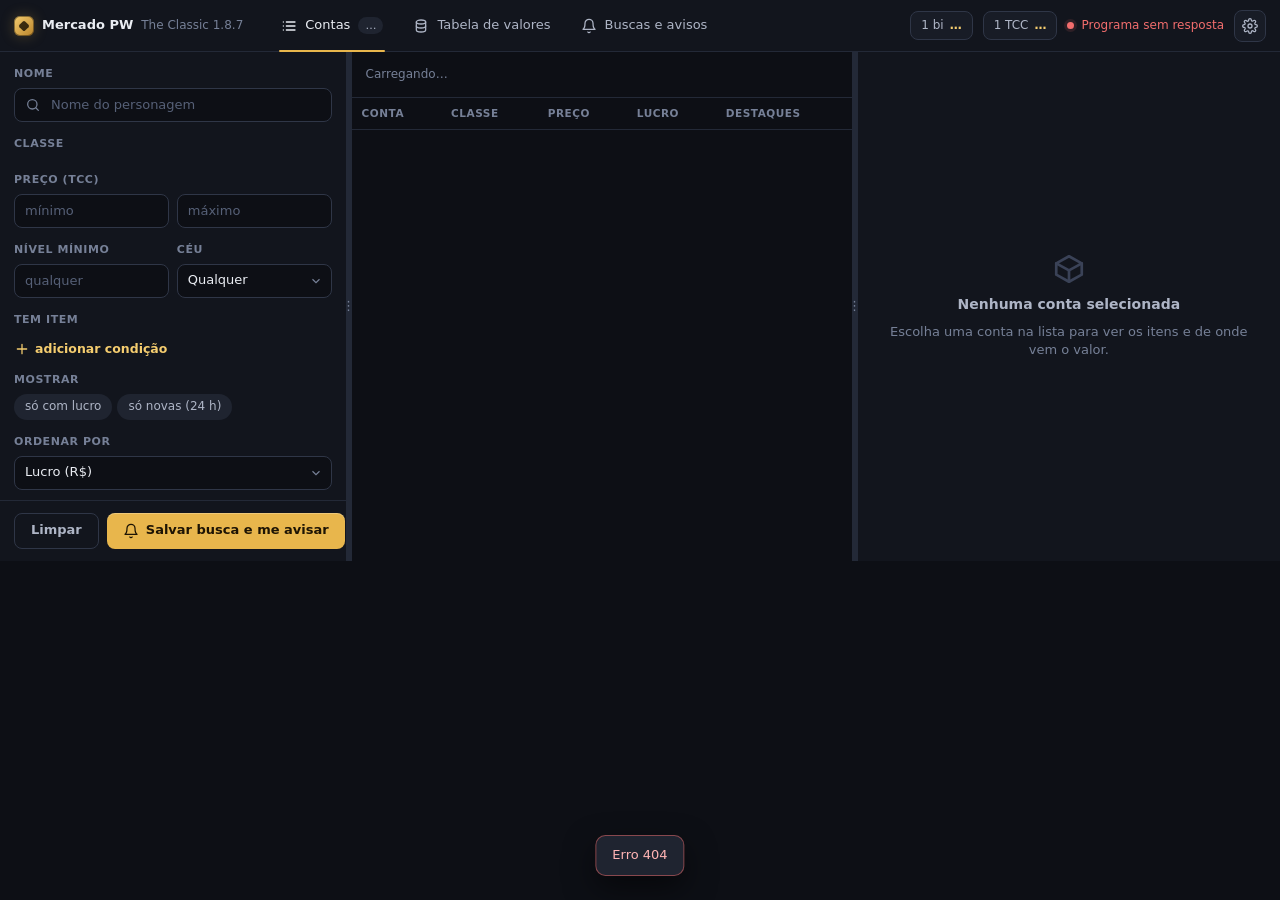
==== mercado/ui/index.html @ 2a15bd41 "Interface em janela própria - mercado/ui: aba Contas (filtros, lista por lucro, detalhes com itens, " ====
<!DOCTYPE html>
<html lang="pt-BR">
<head>
  <meta charset="utf-8">
  <meta name="viewport" content="width=device-width, initial-scale=1">
  <meta name="token" content="{{TOKEN}}">
  <title>Mercado PW</title>
  <link rel="icon" href="data:image/svg+xml,%3Csvg xmlns='http://www.w3.org/2000/svg' viewBox='0 0 32 32'%3E%3Cdefs%3E%3ClinearGradient id='g' x1='0' y1='0' x2='1' y2='1'%3E%3Cstop offset='0' stop-color='%23f5cd6f'/%3E%3Cstop offset='1' stop-color='%23b9832a'/%3E%3C/linearGradient%3E%3C/defs%3E%3Crect width='32' height='32' rx='8' fill='url(%23g)'/%3E%3Cpath d='M16 7l7 9-7 9-7-9z' fill='%231d1404' opacity='.85'/%3E%3C/svg%3E">
  <link rel="stylesheet" href="app.css">
</head>
<body>
<svg width="0" height="0" style="position:absolute" aria-hidden="true">
  <defs>
    <symbol id="i-search" viewBox="0 0 24 24"><circle cx="11" cy="11" r="7"/><path d="m20 20-3.5-3.5"/></symbol>
    <symbol id="i-edit" viewBox="0 0 24 24"><path d="M12 20h9"/><path d="M16.5 3.5a2.1 2.1 0 0 1 3 3L7 19l-4 1 1-4Z"/></symbol>
    <symbol id="i-trash" viewBox="0 0 24 24"><path d="M3 6h18"/><path d="M8 6V4h8v2"/><path d="M19 6l-1 14H6L5 6"/></symbol>
    <symbol id="i-list" viewBox="0 0 24 24"><path d="M8 6h13M8 12h13M8 18h13M3.5 6h.01M3.5 12h.01M3.5 18h.01"/></symbol>
    <symbol id="i-coins" viewBox="0 0 24 24"><ellipse cx="12" cy="6" rx="7" ry="3"/><path d="M5 6v6c0 1.7 3.1 3 7 3s7-1.3 7-3V6"/><path d="M5 12v6c0 1.7 3.1 3 7 3s7-1.3 7-3v-6"/></symbol>
    <symbol id="i-bell" viewBox="0 0 24 24"><path d="M6 8a6 6 0 0 1 12 0c0 7 3 9 3 9H3s3-2 3-9"/><path d="M10.3 21a1.9 1.9 0 0 0 3.4 0"/></symbol>
    <symbol id="i-gear" viewBox="0 0 24 24"><circle cx="12" cy="12" r="3"/><path d="M19.4 15a1.7 1.7 0 0 0 .3 1.8l.1.1a2 2 0 1 1-2.8 2.8l-.1-.1a1.7 1.7 0 0 0-1.8-.3 1.7 1.7 0 0 0-1 1.5V21a2 2 0 1 1-4 0v-.1a1.7 1.7 0 0 0-1.1-1.5 1.7 1.7 0 0 0-1.8.3l-.1.1a2 2 0 1 1-2.8-2.8l.1-.1a1.7 1.7 0 0 0 .3-1.8 1.7 1.7 0 0 0-1.5-1H3a2 2 0 1 1 0-4h.1a1.7 1.7 0 0 0 1.5-1.1 1.7 1.7 0 0 0-.3-1.8l-.1-.1a2 2 0 1 1 2.8-2.8l.1.1a1.7 1.7 0 0 0 1.8.3H9a1.7 1.7 0 0 0 1-1.5V3a2 2 0 1 1 4 0v.1a1.7 1.7 0 0 0 1 1.5 1.7 1.7 0 0 0 1.8-.3l.1-.1a2 2 0 1 1 2.8 2.8l-.1.1a1.7 1.7 0 0 0-.3 1.8V9a1.7 1.7 0 0 0 1.5 1H21a2 2 0 1 1 0 4h-.1a1.7 1.7 0 0 0-1.5 1Z"/></symbol>
    <symbol id="i-x" viewBox="0 0 24 24"><path d="M18 6 6 18M6 6l12 12"/></symbol>
    <symbol id="i-plus" viewBox="0 0 24 24"><path d="M12 5v14M5 12h14"/></symbol>
    <symbol id="i-minus" viewBox="0 0 24 24"><path d="M5 12h14"/></symbol>
    <symbol id="i-info" viewBox="0 0 24 24"><circle cx="12" cy="12" r="9"/><path d="M12 11v5M12 8h.01"/></symbol>
    <symbol id="i-refresh" viewBox="0 0 24 24"><path d="M20 11a8 8 0 1 0-2.3 5.7"/><path d="M20 4v7h-7"/></symbol>
    <symbol id="i-chev" viewBox="0 0 24 24"><path d="m6 9 6 6 6-6"/></symbol>
    <symbol id="i-left" viewBox="0 0 24 24"><path d="m15 18-6-6 6-6"/></symbol>
    <symbol id="i-right" viewBox="0 0 24 24"><path d="m9 18 6-6-6-6"/></symbol>
    <symbol id="i-link" viewBox="0 0 24 24"><path d="M10 13a5 5 0 0 0 7.5.5l3-3a5 5 0 0 0-7-7l-1.7 1.7"/><path d="M14 11a5 5 0 0 0-7.5-.5l-3 3a5 5 0 0 0 7 7l1.7-1.7"/></symbol>
    <symbol id="i-open" viewBox="0 0 24 24"><path d="M14 4h6v6"/><path d="M20 4 10 14"/><path d="M19 14v5a1 1 0 0 1-1 1H5a1 1 0 0 1-1-1V6a1 1 0 0 1 1-1h5"/></symbol>
    <symbol id="i-filter" viewBox="0 0 24 24"><path d="M3 5h18l-7 8v6l-4 2v-8Z"/></symbol>
    <symbol id="i-box" viewBox="0 0 24 24"><path d="m21 8-9-5-9 5 9 5z"/><path d="M3 8v8l9 5 9-5V8"/><path d="M12 13v8"/></symbol>
    <symbol id="i-play" viewBox="0 0 24 24"><path d="M7 5v14l11-7z"/></symbol>
  </defs>
</svg>

<header class="topo">
  <div class="marca"><span class="logo"></span><b>Mercado PW</b><span>The Classic 1.8.7</span></div>
  <nav class="abas" role="tablist">
    <button class="aba on" data-aba="contas" role="tab"><svg class="ic"><use href="#i-list"/></svg>Contas <span class="contador" id="n-contas">…</span></button>
    <button class="aba" data-aba="valores" role="tab"><svg class="ic"><use href="#i-coins"/></svg>Tabela de valores</button>
    <button class="aba" data-aba="buscas" role="tab"><svg class="ic"><use href="#i-bell"/></svg>Buscas e avisos <span class="contador ouro" id="n-buscas" hidden></span></button>
  </nav>
  <div class="topo-dir">
    <button class="cotacao" data-config="rs_por_bi" title="Editar a cotação">1 bi <b id="c-bi">…</b></button>
    <button class="cotacao" data-config="rs_por_tcc" title="Editar a cotação">1 TCC <b id="c-tcc">…</b></button>
    <div class="status" id="status" title=""><i></i><span>Conectando…</span></div>
    <button class="icone-btn" id="abrir-config" title="Configurações"><svg class="ic"><use href="#i-gear"/></svg></button>
  </div>
</header>
<div class="carga" id="carga" hidden><div class="carga-barra"><i></i></div><span></span></div>
<div class="faixa" id="faixa" hidden><svg class="ic"><use href="#i-info"/></svg><span></span></div>

<!-- ============================ CONTAS ============================ -->
<main class="vista on" id="v-contas">
  <aside class="filtros painel">
    <div class="filtros-corpo">
      <div class="campo">
        <label for="f-nome">Nome</label>
        <div class="entrada"><svg class="ic"><use href="#i-search"/></svg><input id="f-nome" placeholder="Nome do personagem" autocomplete="off"></div>
      </div>
      <div class="campo">
        <label>Classe</label>
        <div class="chips" id="f-classes"></div>
      </div>
      <div class="campo">
        <label>Preço (TCC)</label>
        <div class="par"><input id="f-preco-min" class="caixa" inputmode="numeric" placeholder="mínimo"><input id="f-preco-max" class="caixa" inputmode="numeric" placeholder="máximo"></div>
      </div>
      <div class="par">
        <div class="campo"><label for="f-nivel">Nível mínimo</label><input id="f-nivel" class="caixa" inputmode="numeric" placeholder="qualquer"></div>
        <div class="campo"><label for="f-ceu">Céu</label><select id="f-ceu" class="caixa"><option value="">Qualquer</option></select></div>
      </div>
      <div class="campo">
        <label>Tem item</label>
        <div class="condicoes" id="f-itens"></div>
        <div class="seletor-item" id="novo-item" hidden>
          <div class="entrada"><svg class="ic"><use href="#i-search"/></svg><input placeholder="Digite o nome do item…" autocomplete="off"></div>
          <div class="sugestoes"></div>
        </div>
        <button class="link" id="add-cond"><svg class="ic"><use href="#i-plus"/></svg>adicionar condição</button>
      </div>
      <div class="campo">
        <label>Mostrar</label>
        <div class="chips"><button class="chip" id="f-lucro">só com lucro</button><button class="chip" id="f-novas">só novas (24 h)</button></div>
      </div>
      <div class="campo">
        <label for="f-ordem">Ordenar por</label>
        <select id="f-ordem" class="caixa">
          <option value="lucro_rs">Lucro (R$)</option>
          <option value="lucro_pct">Lucro (%)</option>
          <option value="preco">Menor preço</option>
          <option value="valor">Maior valor estimado</option>
          <option value="nivel">Maior nível</option>
          <option value="novas">Mais novas</option>
        </select>
      </div>
    </div>
    <div class="filtros-rodape">
      <button class="btn fantasma" id="limpar-filtros">Limpar</button>
      <button class="btn primario" id="salvar-busca"><svg class="ic"><use href="#i-bell"/></svg>Salvar busca e me avisar</button>
    </div>
  </aside>
  <div class="divisor" data-lado="filtros" title="Arraste para ajustar"></div>
  <section class="lista painel">
    <div class="lista-topo">
      <div id="resumo" class="resumo">Carregando…</div>
      <button class="icone-btn pequeno" id="abrir-detalhes" title="Mostrar detalhes" hidden><svg class="ic"><use href="#i-left"/></svg></button>
    </div>
    <div class="tabela-rolagem" id="rolagem">
      <table class="tabela">
        <thead><tr>
          <th>Conta</th><th>Classe</th><th class="extra">Céu</th><th class="num">Preço</th>
          <th class="num extra">Valor</th><th class="num">Lucro</th><th>Destaques</th>
        </tr></thead>
        <tbody id="linhas"></tbody>
      </table>
      <div class="vazio" id="lista-vazia" hidden></div>
      <button class="btn fantasma mais" id="mostrar-mais" hidden>Mostrar mais</button>
    </div>
  </section>
  <div class="divisor" data-lado="detalhes" title="Arraste para ajustar"></div>
  <aside class="detalhes painel" id="detalhes"></aside>
</main>

<!-- ============================ TABELA DE VALORES ============================ -->
<main class="vista pagina" id="v-valores">
  <div class="pagina-corpo">
    <div class="cabecalho">
      <h1>Tabela de valores</h1>
      <p>Quanto cada item vale pra você. O valor de uma conta é a soma dos itens dela que estão nesta tabela, e vale para todas as contas, de hoje e futuras.</p>
    </div>
    <div class="kpis" id="kpis"></div>
    <div class="grade-valores">
      <section class="cartao">
        <div class="cartao-topo">
          <div class="entrada flex"><svg class="ic"><use href="#i-search"/></svg><input id="filtrar-valores" placeholder="Filtrar a tabela…" autocomplete="off"></div>
          <select class="caixa" id="ordem-valores"><option value="valor">Ordenar por valor</option><option value="nome">Ordenar por nome</option><option value="contas">Ordenar por contas</option></select>
        </div>
        <div class="colunas-valores"><span></span><span>Item</span><span>Condição</span><span class="num">Valor por unidade</span><span class="num">Contas</span><span></span></div>
        <div id="lista-valores"></div>
        <div class="nota"><svg class="ic"><use href="#i-info"/></svg><span>Quando o mesmo item tem mais de uma faixa, vale a maior que a conta atinge: um Cosmos +12 conta só a faixa de +12, não as duas. Itens empilháveis contam quantidade × valor, e cada pedra engastada conta uma unidade.</span></div>
      </section>
      <aside class="cartao" id="form-valor"></aside>
    </div>
  </div>
</main>

<!-- ============================ BUSCAS E AVISOS ============================ -->
<main class="vista pagina" id="v-buscas">
  <div class="pagina-corpo">
    <div class="cabecalho">
      <h1>Buscas e avisos</h1>
      <p>Cada busca salva é conferida sempre que aparece uma conta nova, reanunciada ou mais barata. Se bater, você é avisado na hora.</p>
    </div>
    <div class="grade-buscas">
      <section>
        <div class="titulo-secao">Buscas salvas</div>
        <div id="lista-buscas"></div>
      </section>
      <section>
        <div class="titulo-secao">Últimos avisos</div>
        <div class="cartao" id="lista-avisos"></div>
      </section>
    </div>
  </div>
</main>

<!-- ============================ JANELAS ============================ -->
<div class="fundo-modal" id="modal-config" hidden>
  <div class="modal" role="dialog" aria-labelledby="t-config">
    <div class="modal-topo"><h3 id="t-config">Configurações</h3><button class="icone-btn sem-borda" data-fechar><svg class="ic"><use href="#i-x"/></svg></button></div>
    <div class="modal-corpo">
      <div class="secao">
        <div class="secao-titulo"><svg class="ic"><use href="#i-refresh"/></svg>Consulta ao site</div>
        <div class="opcao"><div><b>Atualizar a lista de contas a cada</b><small>Mínimo de 30 s, para não sobrecarregar o site.</small></div>
          <div class="passo" data-campo="intervalo_s" data-min="30" data-max="3600" data-passo="10" data-sufixo=" s"></div></div>
        <div class="opcao"><div><b>Pausa entre aberturas de contas</b><small>Menor carrega a base inicial mais rápido, mas pesa mais no site.</small></div>
          <div class="passo" data-campo="pausa_s" data-min="1" data-max="60" data-passo="1" data-sufixo=" s"></div></div>
      </div>
      <div class="secao">
        <div class="secao-titulo"><svg class="ic"><use href="#i-coins"/></svg>Cotações</div>
        <div class="opcao"><div><b>1 bi de ouro</b><small>Preço atual do bi em reais.</small></div>
          <label class="dinheiro"><span>R$</span><input data-campo="rs_por_bi" inputmode="decimal"></label></div>
        <div class="opcao"><div><b>1 TCC</b><small>No site é R$ 1,00. Se comprar TCC de jogadores com desconto, ajuste aqui.</small></div>
          <label class="dinheiro"><span>R$</span><input data-campo="rs_por_tcc" inputmode="decimal"></label></div>
      </div>
      <div class="secao">
        <div class="secao-titulo"><svg class="ic"><use href="#i-bell"/></svg>Avisos</div>
        <div class="opcao"><div><b>Notificação do Windows</b><small>Fica na tela até você fechar. Clicar abre o anúncio no site para comprar.</small></div>
          <button class="chave" data-campo="aviso_windows" role="switch"></button></div>
        <div class="opcao"><div><b>Bipes</b><small>Tocam mesmo com o "Não perturbe" ligado, por exemplo durante o jogo.</small></div>
          <button class="chave" data-campo="aviso_bipes" role="switch"></button></div>
        <div class="opcao"><div><b>Abrir o anúncio no navegador</b><small>Abre a página de compra assim que o aviso sai.</small></div>
          <button class="chave" data-campo="aviso_navegador" role="switch"></button></div>
        <details class="opcao-extra">
          <summary><div><b>Telegram</b><small>Receber os avisos no celular.</small></div><span class="link">Configurar</span></summary>
          <div class="par"><input class="caixa" data-campo="telegram_token" placeholder="Token do bot (@BotFather)"><input class="caixa" data-campo="telegram_chat" placeholder="Seu chat id (@userinfobot)"></div>
        </details>
        <details class="opcao-extra">
          <summary><div><b>Discord</b><small>Enviar para um canal seu.</small></div><span class="link">Configurar</span></summary>
          <input class="caixa" data-campo="discord_webhook" placeholder="URL do webhook do canal">
        </details>
      </div>
    </div>
    <div class="modal-rodape">
      <button class="btn fantasma" id="testar-aviso">Testar avisos</button>
      <span class="espaco"></span>
      <button class="btn fantasma" data-fechar>Cancelar</button>
      <button class="btn primario" id="salvar-config">Salvar</button>
    </div>
  </div>
</div>

<div class="fundo-modal" id="modal-busca" hidden>
  <div class="modal pequeno" role="dialog" aria-labelledby="t-busca">
    <div class="modal-topo"><h3 id="t-busca">Salvar busca</h3><button class="icone-btn sem-borda" data-fechar><svg class="ic"><use href="#i-x"/></svg></button></div>
    <div class="modal-corpo">
      <div class="campo"><label for="b-nome">Nome da busca</label><input id="b-nome" class="caixa" maxlength="60"></div>
      <div class="resumo-filtros" id="b-resumo"></div>
      <div class="opcao"><div><b>Me avisar</b><small>Quando aparecer uma conta nova, reanunciada ou mais barata que bata com a busca.</small></div>
        <button class="chave on" id="b-avisar" role="switch"></button></div>
      <div class="campo"><label>Só avisar se o lucro for de pelo menos (opcional)</label>
        <div class="par"><label class="dinheiro"><span>R$</span><input id="b-lucro-rs" inputmode="decimal" placeholder="—"></label><label class="dinheiro"><input id="b-lucro-pct" inputmode="decimal" placeholder="—"><span>%</span></label></div>
      </div>
    </div>
    <div class="modal-rodape"><span class="espaco"></span><button class="btn fantasma" data-fechar>Cancelar</button><button class="btn primario" id="b-salvar">Salvar busca</button></div>
  </div>
</div>

<div class="balao" id="balao" hidden></div>
<div class="tooltip" id="tooltip" hidden></div>
<div class="aviso-rapido" id="aviso-rapido" hidden></div>

<script src="app.js"></script>
</body>
</html>
---- mercado/ui/app.css ----
/* Mercado PW — tema escuro, conforme os mockups aprovados (docs/mockups). */
:root {
  --bg: #0d0f15; --s1: #12151d; --s2: #181c26; --s3: #1f2430; --s4: #272d3b;
  --ln: #232937; --ln2: #2f3647;
  --tx: #eaedf3; --tx2: #aeb5c6; --tx3: #768097;
  --ouro: #e8b64c; --ouro2: #f5cd6f; --ouro-bg: rgba(232, 182, 76, .13);
  --ok: #3dd68c; --ok-bg: rgba(61, 214, 140, .12);
  --ruim: #f26d6d; --ruim-bg: rgba(242, 109, 109, .12);
  --laranja: #ff9d4d; --azul: #79a8ff;
  --w-filtros: 27%; --w-detalhes: 33%;
  --fonte: "Segoe UI Variable Text", "Segoe UI", system-ui, sans-serif;
  --fonte-titulo: "Segoe UI Variable Display", "Segoe UI", system-ui, sans-serif;
  color-scheme: dark;
}
* { box-sizing: border-box; }
html, body { height: 100%; margin: 0; }
body {
  background: var(--bg); color: var(--tx); font: 13px/1.45 var(--fonte);
  display: grid; grid-template-rows: auto auto auto minmax(0, 1fr); overflow: hidden;
  -webkit-font-smoothing: antialiased;
}
button, input, select { font: inherit; color: inherit; }
button { cursor: pointer; background: none; border: 0; padding: 0; }
b, strong { font-weight: 600; }
[hidden] { display: none !important; }
.num { text-align: right; font-variant-numeric: tabular-nums; }
.ok { color: var(--ok); }
.ruim { color: var(--ruim); }
.dim { color: var(--tx3); }
svg.ic { width: 16px; height: 16px; fill: none; stroke: currentColor; stroke-width: 1.9; stroke-linecap: round; stroke-linejoin: round; flex-shrink: 0; }
::-webkit-scrollbar { width: 10px; height: 10px; }
::-webkit-scrollbar-thumb { background: #2a3040; border-radius: 10px; border: 2px solid transparent; background-clip: padding-box; }
::-webkit-scrollbar-thumb:hover { background: #363e52; background-clip: padding-box; border: 2px solid transparent; }
::-webkit-scrollbar-track { background: transparent; }

/* ------------------------------------------------------------ topo */
.topo { display: flex; align-items: center; gap: 6px; height: 52px; padding: 0 14px; background: var(--s1); border-bottom: 1px solid var(--ln); }
.marca { display: flex; align-items: center; gap: 8px; margin-right: 18px; white-space: nowrap; }
.marca span:last-child { color: var(--tx3); font-size: 12px; }
.logo { width: 20px; height: 20px; border-radius: 6px; background: linear-gradient(135deg, var(--ouro2), #b9832a); box-shadow: 0 0 0 1px rgba(0,0,0,.4) inset, 0 0 14px rgba(232,182,76,.25); position: relative; }
.logo::after { content: ''; position: absolute; inset: 5px; transform: rotate(45deg) scale(.8); background: rgba(29,20,4,.85); border-radius: 2px; }
.abas { display: flex; gap: 2px; height: 100%; }
.aba { display: flex; align-items: center; gap: 8px; padding: 0 14px; color: var(--tx2); font-weight: 500; position: relative; border-radius: 0; }
.aba:hover { color: var(--tx); }
.aba.on { color: var(--tx); }
.aba.on::after { content: ''; position: absolute; left: 12px; right: 12px; bottom: -1px; height: 2px; border-radius: 2px; background: var(--ouro); }
.contador { font-size: 11px; padding: 1px 7px; border-radius: 999px; background: var(--s3); color: var(--tx2); font-variant-numeric: tabular-nums; }
.contador.ouro { background: var(--ouro-bg); color: var(--ouro2); }
.topo-dir { margin-left: auto; display: flex; align-items: center; gap: 10px; }
.cotacao { display: flex; align-items: center; gap: 6px; padding: 5px 10px; border: 1px solid var(--ln2); border-radius: 8px; font-size: 12px; color: var(--tx2); background: var(--s2); }
.cotacao:hover { border-color: var(--ouro); }
.cotacao b { color: var(--ouro2); font-variant-numeric: tabular-nums; }
.status { display: flex; align-items: center; gap: 7px; font-size: 12px; color: var(--tx3); white-space: nowrap; }
.status i { width: 7px; height: 7px; border-radius: 50%; background: var(--tx3); }
.status.ok i { background: var(--ok); box-shadow: 0 0 0 3px var(--ok-bg); }
.status.ruim i { background: var(--ruim); box-shadow: 0 0 0 3px var(--ruim-bg); }
.status.ruim { color: var(--ruim); }
.icone-btn { width: 32px; height: 32px; display: inline-flex; align-items: center; justify-content: center; border-radius: 8px; color: var(--tx2); border: 1px solid var(--ln2); background: var(--s2); }
.icone-btn:hover { color: var(--tx); border-color: #3b4458; }
.icone-btn.pequeno { width: 28px; height: 28px; }
.icone-btn.sem-borda { border: 0; background: none; }
.carga { display: flex; align-items: center; gap: 12px; padding: 6px 16px; background: var(--s1); border-bottom: 1px solid var(--ln); font-size: 12px; color: var(--tx2); }
.carga-barra { flex: 0 0 220px; height: 5px; border-radius: 5px; background: var(--s3); overflow: hidden; }
.carga-barra i { display: block; height: 100%; width: 0; background: linear-gradient(90deg, #b9832a, var(--ouro2)); border-radius: 5px; transition: width .6s ease; }
.faixa { display: flex; align-items: center; gap: 10px; padding: 8px 16px; background: var(--ruim-bg); color: #ffb4b4; border-bottom: 1px solid rgba(242,109,109,.3); font-size: 12.5px; }

/* ------------------------------------------------------------ controles */
.campo { display: flex; flex-direction: column; gap: 6px; min-width: 0; }
.campo > label, .rotulo { font-size: 11px; letter-spacing: .05em; text-transform: uppercase; color: var(--tx3); font-weight: 600; }
.entrada { display: flex; align-items: center; gap: 8px; height: 34px; padding: 0 10px; border-radius: 8px; background: var(--bg); border: 1px solid var(--ln2); color: var(--tx3); }
.entrada:focus-within { border-color: var(--ouro); box-shadow: 0 0 0 3px var(--ouro-bg); color: var(--tx2); }
.entrada input { flex: 1; min-width: 0; height: 100%; background: none; border: 0; outline: 0; color: var(--tx); }
.entrada.flex { flex: 1; }
.caixa { height: 34px; padding: 0 10px; border-radius: 8px; background: var(--bg); border: 1px solid var(--ln2); color: var(--tx); outline: 0; min-width: 0; width: 100%; }
.caixa:focus { border-color: var(--ouro); box-shadow: 0 0 0 3px var(--ouro-bg); }
select.caixa { appearance: none; padding-right: 28px; background: var(--bg) url("data:image/svg+xml,%3Csvg xmlns='http://www.w3.org/2000/svg' viewBox='0 0 24 24' fill='none' stroke='%23768097' stroke-width='2'%3E%3Cpath d='m6 9 6 6 6-6'/%3E%3C/svg%3E") no-repeat right 8px center / 14px; }
select.caixa option { background: var(--s2); }
input::placeholder { color: #566077; }
.par { display: grid; grid-template-columns: 1fr 1fr; gap: 8px; }
.chips { display: flex; flex-wrap: wrap; gap: 5px; }
.chip { display: inline-flex; align-items: center; gap: 6px; height: 26px; padding: 0 10px; border-radius: 999px; background: var(--s3); color: var(--tx2); font-size: 12px; border: 1px solid transparent; }
.chip:hover { border-color: var(--ln2); color: var(--tx); }
.chip.on { background: #2d3b57; color: #d5e3ff; }
.chip img { width: 16px; height: 16px; border-radius: 50%; margin-left: -4px; }
.chip.mais { color: var(--ouro2); background: transparent; }
.btn { height: 36px; padding: 0 16px; display: inline-flex; align-items: center; justify-content: center; gap: 7px; border-radius: 8px; font-weight: 600; font-size: 13px; white-space: nowrap; }
.btn.primario { background: var(--ouro); color: #1d1404; box-shadow: 0 1px 0 rgba(255,255,255,.25) inset; }
.btn.primario:hover { background: var(--ouro2); }
.btn.primario:disabled { opacity: .5; cursor: default; }
.btn.fantasma { color: var(--tx2); border: 1px solid var(--ln2); }
.btn.fantasma:hover { color: var(--tx); border-color: #3b4458; }
.btn.perigo { color: #ffb4b4; border: 1px solid rgba(242,109,109,.4); }
.btn.pequeno { height: 28px; padding: 0 10px; font-size: 12px; }
.link { display: inline-flex; align-items: center; gap: 5px; color: var(--ouro2); font-weight: 600; font-size: 12.5px; }
.link:hover { text-decoration: underline; }
.seg { display: inline-flex; padding: 3px; border-radius: 9px; background: var(--bg); border: 1px solid var(--ln2); gap: 2px; }
.seg button { padding: 4px 11px; border-radius: 6px; color: var(--tx2); font-size: 12px; white-space: nowrap; }
.seg button.on { background: var(--s4); color: var(--tx); box-shadow: 0 1px 0 rgba(255,255,255,.05) inset; }
.seg button:disabled { color: #4a5266; cursor: default; }
.chave { width: 38px; height: 22px; border-radius: 999px; background: var(--s4); position: relative; flex-shrink: 0; transition: background .15s; }
.chave::after { content: ''; position: absolute; top: 3px; left: 3px; width: 16px; height: 16px; border-radius: 50%; background: #8b93a7; transition: left .15s, background .15s; }
.chave.on { background: var(--ouro); }
.chave.on::after { left: 19px; background: #1d1404; }
.pill { display: inline-flex; align-items: center; gap: 5px; height: 22px; padding: 0 8px; border-radius: 999px; font-size: 11.5px; background: var(--s3); color: var(--tx2); white-space: nowrap; }
.pill.ouro { background: var(--ouro-bg); color: var(--ouro2); }
.pill.laranja { color: var(--laranja); }
.selo { display: inline-block; font-size: 9.5px; font-weight: 800; letter-spacing: .04em; padding: 1px 5px; border-radius: 4px; vertical-align: 1px; margin-left: 6px; }
.selo.nova { background: var(--ouro); color: #1d1404; }
.selo.confirmar { background: var(--s4); color: var(--tx2); }
.icone-item { width: 36px; height: 36px; border-radius: 8px; background: #0a0c11; border: 1px solid var(--ln2); padding: 2px; flex-shrink: 0; object-fit: contain; }
.icone-item.ouro { border-color: rgba(255,157,77,.55); box-shadow: 0 0 12px rgba(255,157,77,.12); }
.icone-classe { width: 20px; height: 20px; border-radius: 50%; vertical-align: middle; margin-right: 6px; background: var(--s3); }

/* ------------------------------------------------------------ vistas */
.vista { display: none; min-height: 0; }
.vista.on { display: grid; }
.painel { min-width: 0; min-height: 0; display: flex; flex-direction: column; }
#v-contas { grid-template-columns: var(--w-filtros) 6px minmax(0, 1fr) 6px var(--w-detalhes); }
#v-contas.sem-detalhes { grid-template-columns: var(--w-filtros) 6px minmax(0, 1fr) 0 0; }
#v-contas.sem-detalhes .detalhes, #v-contas.sem-detalhes .divisor[data-lado="detalhes"] { display: none; }
.divisor { background: var(--ln); cursor: col-resize; position: relative; }
.divisor::after { content: '⋮'; position: absolute; top: 50%; left: 50%; transform: translate(-50%, -50%); color: var(--tx3); font-size: 13px; }
.divisor:hover, .divisor.arrastando { background: #3a4257; }

/* filtros */
.filtros { background: var(--s1); }
.filtros-corpo { flex: 1; overflow-y: auto; padding: 14px 14px 10px; display: flex; flex-direction: column; gap: 14px; }
.filtros-rodape { display: flex; gap: 8px; padding: 12px 14px; border-top: 1px solid var(--ln); }
.filtros-rodape .primario { flex: 1; }
.condicoes { display: flex; flex-direction: column; gap: 8px; }
.condicao { background: var(--s2); border: 1px solid var(--ln2); border-radius: 10px; padding: 8px; display: flex; flex-direction: column; gap: 7px; }
.condicao-topo { display: flex; align-items: center; gap: 8px; }
.condicao-topo img { width: 26px; height: 26px; border-radius: 6px; background: #0a0c11; border: 1px solid var(--ln2); }
.condicao-topo b { flex: 1; min-width: 0; overflow: hidden; text-overflow: ellipsis; white-space: nowrap; }
.condicao-topo button { color: var(--tx3); display: flex; }
.condicao-topo button:hover { color: var(--tx); }
.condicao-campos { display: grid; grid-template-columns: 1fr 1fr; gap: 6px; }
.condicao-campos .largo { grid-column: 1 / -1; }
.condicao-campos .caixa { height: 30px; font-size: 12px; padding: 0 8px; }
.condicao-campos select.caixa { padding-right: 22px; background-position: right 5px center; }
.seletor-item { position: relative; }
.sugestoes { margin-top: 6px; border: 1px solid var(--ln2); border-radius: 10px; overflow: hidden; background: var(--s2); }
.sugestoes:empty { display: none; }
.sugestao { display: flex; align-items: center; gap: 10px; padding: 7px 10px; width: 100%; text-align: left; }
.sugestao + .sugestao { border-top: 1px solid var(--ln); }
.sugestao:hover, .sugestao.on { background: var(--s4); }
.sugestao img { width: 28px; height: 28px; border-radius: 6px; background: #0a0c11; border: 1px solid var(--ln2); flex-shrink: 0; }
.sugestao div { display: flex; flex-direction: column; min-width: 0; flex: 1; }
.sugestao b { white-space: nowrap; overflow: hidden; text-overflow: ellipsis; }
.sugestao small { color: var(--tx3); font-size: 11.5px; }
.sugestao mark { background: none; color: var(--ouro2); }
.sugestao kbd { font: 10.5px var(--fonte); color: var(--tx3); border: 1px solid var(--ln2); border-bottom-width: 2px; border-radius: 5px; padding: 0 5px; }
.sugestao.vazia { color: var(--tx3); cursor: default; }
.sugestao.vazia:hover { background: none; }

/* lista */
.lista { background: var(--bg); }
.lista-topo { display: flex; align-items: center; gap: 10px; padding: 10px 14px; border-bottom: 1px solid var(--ln); min-height: 46px; }
.resumo { flex: 1; color: var(--tx3); font-size: 12px; }
.resumo b { color: var(--tx); }
.tabela-rolagem { flex: 1; overflow: auto; }
.tabela { width: 100%; border-collapse: collapse; font-size: 12.5px; }
.tabela th { position: sticky; top: 0; z-index: 1; background: var(--bg); text-align: left; color: var(--tx3); font-weight: 600; font-size: 10.5px; letter-spacing: .05em; text-transform: uppercase; padding: 8px 10px; border-bottom: 1px solid var(--ln); white-space: nowrap; }
.tabela td { padding: 8px 10px; border-bottom: 1px solid #1a1f2a; white-space: nowrap; vertical-align: middle; }
.tabela tbody tr { cursor: pointer; }
.tabela tbody tr:hover td { background: #151a24; }
.tabela tbody tr.sel td { background: #1e2638; }
.tabela tbody tr.sel td:first-child { box-shadow: inset 3px 0 0 var(--ouro); }
.tabela .nome { font-weight: 600; }
.tabela .sub { display: block; font-size: 11px; color: var(--tx3); font-weight: 400; }
.tabela .lucro b { display: block; }
.tabela .destaques { display: flex; gap: 4px; flex-wrap: nowrap; overflow: hidden; max-width: 260px; }
.tabela .destaques .pill { flex-shrink: 1; min-width: 0; overflow: hidden; text-overflow: ellipsis; display: block; line-height: 22px; }
.tabela .extra { display: none; }
#v-contas.sem-detalhes .tabela .extra { display: table-cell; }
.vazio { padding: 48px 24px; text-align: center; color: var(--tx3); }
.vazio b { display: block; color: var(--tx2); font-size: 14px; margin-bottom: 4px; }
.mais { display: flex; margin: 12px auto 18px; }

/* detalhes */
.detalhes { background: var(--s1); overflow-y: auto; }
.det-corpo { padding: 16px; display: flex; flex-direction: column; gap: 14px; }
.det-topo { display: flex; gap: 12px; align-items: center; }
.det-topo img { width: 44px; height: 44px; border-radius: 50%; background: var(--s3); border: 1px solid var(--ln2); }
.det-topo h2 { margin: 0; font: 600 16px var(--fonte-titulo); }
.det-topo small { color: var(--tx3); font-size: 12px; }
.det-topo .icone-btn { margin-left: auto; }
.dinheiro-grade { display: grid; grid-template-columns: repeat(3, 1fr); gap: 1px; background: var(--ln); border: 1px solid var(--ln); border-radius: 10px; overflow: hidden; }
.dinheiro-grade div { background: var(--s2); padding: 9px 11px; display: flex; flex-direction: column; min-width: 0; }
.dinheiro-grade span { font-size: 11px; color: var(--tx3); }
.dinheiro-grade b { font-size: 14px; font-variant-numeric: tabular-nums; white-space: nowrap; overflow: hidden; text-overflow: ellipsis; }
.dinheiro-grade small { font-size: 11px; color: var(--tx3); }
.origem { display: flex; flex-direction: column; gap: 2px; }
.origem-linha { display: flex; align-items: center; gap: 10px; padding: 5px 0; }
.origem-linha img { width: 28px; height: 28px; border-radius: 6px; background: #0a0c11; border: 1px solid var(--ln2); }
.origem-linha div { flex: 1; min-width: 0; display: flex; flex-direction: column; }
.origem-linha small { color: var(--tx3); font-size: 11.5px; }
.origem-linha .num { display: flex; flex-direction: column; align-items: flex-end; }
.sub-abas { display: flex; gap: 2px; border-bottom: 1px solid var(--ln); overflow-x: auto; }
.sub-abas button { padding: 7px 10px; color: var(--tx3); font-size: 12.5px; position: relative; white-space: nowrap; }
.sub-abas button:hover { color: var(--tx2); }
.sub-abas button.on { color: var(--tx); }
.sub-abas button.on::after { content: ''; position: absolute; left: 8px; right: 8px; bottom: -1px; height: 2px; background: var(--ouro); border-radius: 2px; }
.sub-abas small { color: var(--tx3); font-size: 10.5px; margin-left: 3px; }
.slots { display: grid; grid-template-columns: repeat(auto-fill, 46px); gap: 6px; }
.slot { width: 46px; height: 46px; border-radius: 8px; background: #0a0c11; border: 1px solid var(--ln2); position: relative; display: flex; align-items: center; justify-content: center; }
.slot:hover { border-color: #4a5470; }
.slot.sel { border-color: var(--ouro); box-shadow: 0 0 0 3px var(--ouro-bg); }
.slot.valorizado::before { content: ''; position: absolute; left: 3px; top: 3px; width: 6px; height: 6px; border-radius: 50%; background: var(--ouro); box-shadow: 0 0 6px rgba(232,182,76,.8); }
.slot img { width: 34px; height: 34px; }
.slot .qtd { position: absolute; right: 3px; bottom: 1px; font-size: 10px; font-weight: 700; color: #fff; text-shadow: 0 1px 2px #000, 0 0 3px #000; }
.slot .ref { position: absolute; right: 3px; top: 1px; font-size: 10px; font-weight: 800; color: var(--ouro2); text-shadow: 0 1px 2px #000, 0 0 3px #000; }
.grupo-secao { font-size: 10.5px; letter-spacing: .06em; text-transform: uppercase; color: var(--tx3); font-weight: 600; margin: 4px 0 -4px; }
.pedras { display: flex; flex-direction: column; }
.pedra { display: flex; align-items: center; gap: 10px; padding: 6px 0; border-bottom: 1px solid var(--ln); }
.pedra img { width: 26px; height: 26px; }
.pedra div { flex: 1; display: flex; flex-direction: column; }
.pedra small { color: var(--tx3); }
.det-acoes { display: flex; gap: 8px; }
.det-acoes .btn { flex: 1; }
.det-vazio { flex: 1; display: flex; flex-direction: column; align-items: center; justify-content: center; gap: 8px; padding: 40px 28px; text-align: center; color: var(--tx3); }
.det-vazio svg { width: 34px; height: 34px; color: #3a4257; }
.det-vazio b { color: var(--tx2); font-size: 14px; }
.aguardando { background: var(--s2); border: 1px dashed var(--ln2); border-radius: 10px; padding: 14px; display: flex; flex-direction: column; gap: 10px; color: var(--tx2); }

/* ------------------------------------------------------------ páginas (valores, buscas) */
.pagina { overflow-y: auto; }
.pagina-corpo { width: 100%; max-width: 1320px; margin: 0 auto; padding: 22px 24px 32px; display: flex; flex-direction: column; gap: 18px; }
.cabecalho h1 { margin: 0; font: 600 21px var(--fonte-titulo); letter-spacing: -.01em; }
.cabecalho p { margin: 3px 0 0; color: var(--tx2); max-width: 760px; }
.kpis { display: grid; grid-template-columns: repeat(3, minmax(0, 1fr)); gap: 12px; }
.kpi { background: var(--s2); border: 1px solid var(--ln); border-radius: 10px; padding: 12px 14px; display: flex; flex-direction: column; gap: 2px; min-width: 0; }
.kpi span { font-size: 11.5px; color: var(--tx3); }
.kpi b { font-size: 20px; font-variant-numeric: tabular-nums; }
.kpi em { font-style: normal; font-size: 11.5px; color: var(--tx3); white-space: nowrap; overflow: hidden; text-overflow: ellipsis; }
.kpi.destaque { background: linear-gradient(180deg, rgba(61,214,140,.08), rgba(61,214,140,.02)); border-color: rgba(61,214,140,.25); cursor: pointer; }
.cartao { background: var(--s1); border: 1px solid var(--ln); border-radius: 12px; min-width: 0; }
.cartao-topo { display: flex; align-items: center; gap: 10px; padding: 12px 14px; border-bottom: 1px solid var(--ln); }
.cartao-topo select { width: auto; }
.grade-valores { display: grid; grid-template-columns: minmax(0, 1fr) 350px; gap: 16px; align-items: start; }
.colunas-valores, .linha-valor { display: grid; grid-template-columns: 40px minmax(140px, 1.5fr) minmax(110px, 1fr) 130px 64px 64px; align-items: center; gap: 12px; padding: 0 14px; }
.colunas-valores { height: 34px; font-size: 10.5px; letter-spacing: .05em; text-transform: uppercase; color: var(--tx3); font-weight: 600; border-bottom: 1px solid var(--ln); }
.grupo-valores { display: flex; align-items: center; gap: 8px; padding: 12px 14px 6px; font-size: 11px; letter-spacing: .06em; text-transform: uppercase; color: var(--tx3); font-weight: 600; }
.grupo-valores em { font-style: normal; font-weight: 500; background: var(--s3); border-radius: 999px; padding: 0 7px; letter-spacing: 0; }
.linha-valor { min-height: 56px; border-top: 1px solid rgba(255,255,255,.03); }
.linha-valor:hover, .linha-valor.editando { background: var(--s2); }
.linha-valor.editando { box-shadow: inset 3px 0 0 var(--ouro); }
.nome-valor { display: flex; flex-direction: column; min-width: 0; }
.nome-valor b { white-space: nowrap; overflow: hidden; text-overflow: ellipsis; }
.nome-valor small, .valor-unit small { color: var(--tx3); font-size: 11.5px; white-space: nowrap; overflow: hidden; text-overflow: ellipsis; }
.valor-unit { display: flex; flex-direction: column; align-items: flex-end; }
.valor-unit b { font-size: 14px; font-variant-numeric: tabular-nums; }
.acoes-linha { display: flex; gap: 4px; justify-content: flex-end; opacity: 0; transition: opacity .1s; }
.linha-valor:hover .acoes-linha, .linha-valor.confirmando .acoes-linha { opacity: 1; }
.acoes-linha button { width: 28px; height: 28px; display: flex; align-items: center; justify-content: center; border-radius: 7px; color: var(--tx2); background: var(--s3); }
.acoes-linha button:hover { color: var(--tx); background: var(--s4); }
.confirmacao { display: flex; gap: 6px; justify-content: flex-end; grid-column: 5 / 7; }
.nota { display: flex; gap: 9px; align-items: flex-start; margin: 10px 14px 14px; padding: 10px 12px; border-radius: 9px; background: var(--s2); color: var(--tx2); font-size: 12px; }
.nota svg { color: var(--azul); margin-top: 1px; }
.vazio-valores { padding: 36px 24px; text-align: center; color: var(--tx3); }
.vazio-valores b { display: block; color: var(--tx2); font-size: 14px; margin-bottom: 4px; }
.form { padding: 16px; display: flex; flex-direction: column; gap: 14px; }
.form h3 { margin: 0; font-size: 15px; }
.form .sub { color: var(--tx3); font-size: 12px; margin-top: 2px; }
.escolhido { display: flex; align-items: center; gap: 10px; padding: 8px 10px; border: 1px solid var(--ln2); border-radius: 10px; background: var(--s2); }
.escolhido div { flex: 1; min-width: 0; display: flex; flex-direction: column; }
.escolhido small { color: var(--tx3); font-size: 11.5px; }
.valor-entrada { display: flex; gap: 8px; align-items: center; }
.valor-entrada .caixa { font-size: 14px; font-weight: 600; font-variant-numeric: tabular-nums; }
.conversao { color: var(--tx3); font-size: 11.5px; }
.conversao b { color: var(--tx); }
.impacto { display: grid; grid-template-columns: repeat(3, 1fr); border: 1px solid var(--ln); border-radius: 10px; overflow: hidden; }
.impacto div { padding: 9px 10px; display: flex; flex-direction: column; gap: 1px; background: var(--s2); min-width: 0; }
.impacto div + div { border-left: 1px solid var(--ln); }
.impacto span { font-size: 11px; color: var(--tx3); }
.impacto b { font-variant-numeric: tabular-nums; }
.form-acoes { display: flex; gap: 8px; justify-content: flex-end; }
.erro-form { color: #ffb4b4; font-size: 12px; }
.grade-buscas { display: grid; grid-template-columns: minmax(0, 1.1fr) minmax(0, 1fr); gap: 16px; align-items: start; }
.titulo-secao { font-size: 11px; letter-spacing: .06em; text-transform: uppercase; color: var(--tx3); font-weight: 600; margin: 0 0 8px; }
.busca { background: var(--s1); border: 1px solid var(--ln); border-radius: 12px; padding: 14px; display: flex; flex-direction: column; gap: 10px; margin-bottom: 10px; }
.busca-topo { display: flex; align-items: center; gap: 10px; }
.busca-topo h4 { margin: 0; font-size: 14px; flex: 1; }
.busca .chips .pill { height: 24px; }
.busca-rodape { display: flex; align-items: center; gap: 8px; color: var(--tx3); font-size: 12px; }
.busca-rodape .espaco { flex: 1; }
.aviso-linha { display: grid; grid-template-columns: 70px minmax(0, 1fr) auto; gap: 12px; align-items: center; padding: 10px 14px; border-bottom: 1px solid var(--ln); cursor: pointer; }
.aviso-linha:last-child { border-bottom: 0; }
.aviso-linha:hover { background: var(--s2); }
.aviso-linha time { color: var(--tx3); font-size: 11.5px; }
.aviso-linha div { min-width: 0; display: flex; flex-direction: column; }
.aviso-linha small { color: var(--tx3); font-size: 11.5px; white-space: nowrap; overflow: hidden; text-overflow: ellipsis; }

/* ------------------------------------------------------------ janelas e balões */
.fundo-modal { position: fixed; inset: 0; background: rgba(6,7,10,.72); display: flex; align-items: center; justify-content: center; padding: 24px; z-index: 50; }
.modal { width: 600px; max-width: 100%; max-height: 100%; display: flex; flex-direction: column; background: var(--s1); border: 1px solid var(--ln2); border-radius: 14px; box-shadow: 0 30px 80px rgba(0,0,0,.6); overflow: hidden; }
.modal.pequeno { width: 460px; }
.modal-topo { display: flex; align-items: center; justify-content: space-between; padding: 14px 18px; border-bottom: 1px solid var(--ln); }
.modal-topo h3 { margin: 0; font-size: 16px; }
.modal-corpo { overflow-y: auto; padding: 4px 18px 10px; display: flex; flex-direction: column; gap: 12px; }
.modal.pequeno .modal-corpo { padding-top: 14px; }
.modal-rodape { display: flex; align-items: center; gap: 8px; padding: 14px 18px; border-top: 1px solid var(--ln); background: var(--s2); }
.espaco { flex: 1; }
.secao { padding: 12px 0; display: flex; flex-direction: column; gap: 10px; }
.secao + .secao { border-top: 1px solid var(--ln); }
.secao-titulo { display: flex; align-items: center; gap: 8px; font-size: 11.5px; text-transform: uppercase; letter-spacing: .06em; color: var(--tx3); font-weight: 600; }
.opcao { display: flex; align-items: center; gap: 14px; }
.opcao > div:first-child { flex: 1; display: flex; flex-direction: column; min-width: 0; }
.opcao small, .opcao-extra small { color: var(--tx3); font-size: 11.5px; }
.opcao-extra summary { display: flex; align-items: center; gap: 14px; list-style: none; cursor: pointer; }
.opcao-extra summary::-webkit-details-marker { display: none; }
.opcao-extra summary > div { flex: 1; display: flex; flex-direction: column; }
.opcao-extra[open] summary .link { opacity: .6; }
.opcao-extra > .par, .opcao-extra > .caixa { margin-top: 8px; }
.passo { display: inline-flex; align-items: center; border: 1px solid var(--ln2); border-radius: 8px; background: var(--bg); overflow: hidden; }
.passo button { width: 30px; height: 32px; display: flex; align-items: center; justify-content: center; color: var(--tx2); background: var(--s2); }
.passo button:hover { color: var(--tx); background: var(--s3); }
.passo input { width: 64px; text-align: center; background: none; border: 0; outline: 0; font-weight: 600; font-variant-numeric: tabular-nums; }
.dinheiro { display: inline-flex; align-items: center; gap: 6px; height: 34px; padding: 0 10px; border: 1px solid var(--ln2); border-radius: 8px; background: var(--bg); min-width: 130px; }
.dinheiro:focus-within { border-color: var(--ouro); box-shadow: 0 0 0 3px var(--ouro-bg); }
.dinheiro span { color: var(--tx3); }
.dinheiro input { flex: 1; min-width: 0; background: none; border: 0; outline: 0; font-weight: 600; font-variant-numeric: tabular-nums; }
.resumo-filtros { display: flex; flex-wrap: wrap; gap: 5px; }
.balao { position: fixed; z-index: 40; width: 320px; background: var(--s2); border: 1px solid var(--ln2); border-radius: 12px; box-shadow: 0 18px 50px rgba(0,0,0,.6); padding: 14px; display: flex; flex-direction: column; gap: 12px; }
.balao::after { content: ''; position: absolute; left: var(--seta, 40px); top: -7px; width: 12px; height: 12px; background: var(--s2); border-left: 1px solid var(--ln2); border-top: 1px solid var(--ln2); transform: rotate(45deg); }
.balao.acima::after { top: auto; bottom: -7px; transform: rotate(225deg); }
.balao-topo { display: flex; gap: 10px; align-items: center; }
.balao-topo div { flex: 1; min-width: 0; display: flex; flex-direction: column; }
.balao-topo small { color: var(--tx3); font-size: 11.5px; }
.calculo { background: var(--bg); border: 1px solid var(--ln); border-radius: 9px; padding: 9px 11px; display: flex; flex-direction: column; gap: 4px; font-size: 12px; color: var(--tx2); }
.calculo div { display: flex; justify-content: space-between; gap: 8px; }
.calculo b { color: var(--tx); font-variant-numeric: tabular-nums; }
.tooltip { position: fixed; z-index: 60; max-width: 360px; background: #0b0d12f2; border: 1px solid #39405a; border-radius: 8px; padding: 9px 11px; font-size: 12px; line-height: 1.5; color: #d8dbe3; pointer-events: none; box-shadow: 0 10px 30px rgba(0,0,0,.5); }
.tooltip .linha:first-child { font-weight: 600; font-size: 12.5px; }
.tooltip img { width: 14px; height: 14px; vertical-align: -2px; margin-right: 4px; }
.aviso-rapido { position: fixed; left: 50%; bottom: 24px; transform: translateX(-50%); z-index: 70; background: var(--s3); border: 1px solid var(--ln2); color: var(--tx); padding: 10px 16px; border-radius: 10px; box-shadow: 0 12px 30px rgba(0,0,0,.5); font-size: 13px; }
.aviso-rapido.ruim { border-color: rgba(242,109,109,.5); color: #ffb4b4; }

@media (max-width: 1100px) {
  .marca span:last-child { display: none; }
  .grade-valores, .grade-buscas { grid-template-columns: 1fr; }
  .kpis { grid-template-columns: 1fr; }
}
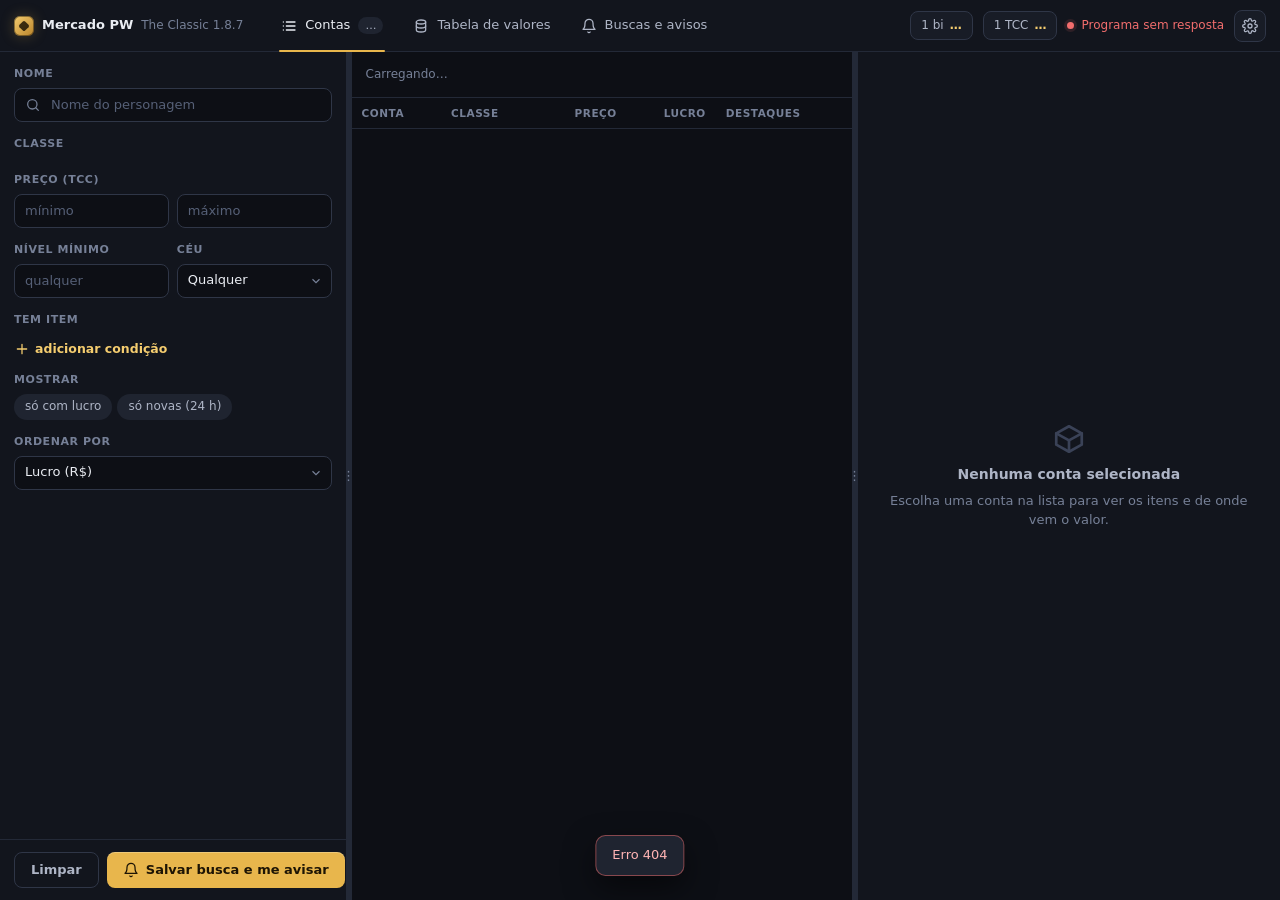
==== commit 6b04d5da: "Itens pesquisados, lista alinhada e aviso por preço - Itens pesquisados: a lista mostra a soma e as " ====
--- a/mercado/ui/index.html
+++ b/mercado/ui/index.html
@@ -110,8 +110,10 @@
     <div class="tabela-rolagem" id="rolagem">
       <table class="tabela">
         <thead><tr>
-          <th>Conta</th><th>Classe</th><th class="extra">Céu</th><th class="num">Preço</th>
-          <th class="num extra">Valor</th><th class="num">Lucro</th><th>Destaques</th>
+          <th>Conta</th><th>Classe</th><th class="extra">Céu</th><th class="num" data-ordem="preco" title="Ordenar pelo menor preço">Preço</th>
+          <th class="num" id="col-por-un" data-ordem="preco_item" title="Preço dividido pela soma dos itens pesquisados (TCC por unidade). Clique para ver primeiro o menor." hidden>Por un.</th>
+          <th id="col-pesquisados" data-ordem="itens" title="Unidades de cada item pesquisado e, com mais de um, a soma. Clique para ver primeiro quem tem mais." hidden>Pesquisados</th>
+          <th class="num extra" data-ordem="valor" title="Ordenar pelo maior valor estimado">Valor</th><th class="num" data-ordem="lucro_rs" title="Ordenar pelo maior lucro">Lucro</th><th>Destaques</th>
         </tr></thead>
         <tbody id="linhas"></tbody>
       </table>
@@ -220,6 +222,9 @@
       <div class="resumo-filtros" id="b-resumo"></div>
       <div class="opcao"><div><b>Me avisar</b><small>Quando aparecer uma conta nova, reanunciada ou mais barata que bata com a busca.</small></div>
         <button class="chave on" id="b-avisar" role="switch"></button></div>
+      <div class="campo"><label for="b-preco-max">Só avisar se o preço for de até (opcional)</label>
+        <div class="par"><label class="dinheiro"><input id="b-preco-max" inputmode="decimal" placeholder="qualquer preço"><span>TCC</span></label><small class="conversao" id="b-preco-rs"></small></div>
+      </div>
       <div class="campo"><label>Só avisar se o lucro for de pelo menos (opcional)</label>
         <div class="par"><label class="dinheiro"><span>R$</span><input id="b-lucro-rs" inputmode="decimal" placeholder="—"></label><label class="dinheiro"><input id="b-lucro-pct" inputmode="decimal" placeholder="—"><span>%</span></label></div>
       </div>
--- a/mercado/ui/app.css
+++ b/mercado/ui/app.css
@@ -112,7 +112,7 @@
 .icone-classe { width: 20px; height: 20px; border-radius: 50%; vertical-align: middle; margin-right: 6px; background: var(--s3); }
 
 /* ------------------------------------------------------------ vistas */
-.vista { display: none; min-height: 0; }
+.vista { display: none; min-height: 0; grid-row: 4; }  /* sempre a linha que ocupa o resto da janela */
 .vista.on { display: grid; }
 .painel { min-width: 0; min-height: 0; display: flex; flex-direction: column; }
 #v-contas { grid-template-columns: var(--w-filtros) 6px minmax(0, 1fr) 6px var(--w-detalhes); }
@@ -160,17 +160,41 @@
 .resumo b { color: var(--tx); }
 .tabela-rolagem { flex: 1; overflow: auto; }
 .tabela { width: 100%; border-collapse: collapse; font-size: 12.5px; }
-.tabela th { position: sticky; top: 0; z-index: 1; background: var(--bg); text-align: left; color: var(--tx3); font-weight: 600; font-size: 10.5px; letter-spacing: .05em; text-transform: uppercase; padding: 8px 10px; border-bottom: 1px solid var(--ln); white-space: nowrap; }
+.tabela th { position: sticky; top: 0; z-index: 1; background: var(--bg); text-align: left; color: var(--tx3); font-weight: 600; font-size: 10.5px; letter-spacing: .05em; text-transform: uppercase; padding: 8px 10px; white-space: nowrap;
+  box-shadow: inset 0 -1px 0 var(--ln); }  /* linha como sombra: com border-collapse, a borda ficaria para trás ao rolar a lista */
+.tabela th.num { text-align: right; }  /* títulos das colunas de número alinhados com os valores */
+.tabela th[data-ordem] { cursor: pointer; }
+.tabela th[data-ordem]:hover { color: var(--tx); }
+.tabela th.ordenado { color: var(--ouro2); --seta: '▾'; }
+.tabela th.ordenado.sobe { --seta: '▴'; }
+/* A seta fica fora do fluxo: não alarga a coluna nem tira o título do alinhamento quando a ordem muda.
+   Nos títulos à direita, ela vai antes do texto. */
+.tabela th.ordenado::after { content: var(--seta); position: absolute; margin-left: 4px; }
+.tabela th.ordenado.num::after { content: none; }
+.tabela th.ordenado.num::before { content: var(--seta); position: absolute; transform: translateX(calc(-100% - 4px)); }
 .tabela td { padding: 8px 10px; border-bottom: 1px solid #1a1f2a; white-space: nowrap; vertical-align: middle; }
 .tabela tbody tr { cursor: pointer; }
 .tabela tbody tr:hover td { background: #151a24; }
 .tabela tbody tr.sel td { background: #1e2638; }
 .tabela tbody tr.sel td:first-child { box-shadow: inset 3px 0 0 var(--ouro); }
 .tabela .nome { font-weight: 600; }
+/* Com a lista estreita, as marcas NOVA e A CONFIRMAR descem para baixo do nome em vez de empurrar as outras colunas */
+.tabela td.conta > div { display: flex; flex-wrap: wrap; align-items: center; gap: 2px 6px; }
+.tabela td.conta .selo { margin-left: 0; }
 .tabela .sub { display: block; font-size: 11px; color: var(--tx3); font-weight: 400; }
 .tabela .lucro b { display: block; }
 .tabela .destaques { display: flex; gap: 4px; flex-wrap: nowrap; overflow: hidden; max-width: 260px; }
 .tabela .destaques .pill { flex-shrink: 1; min-width: 0; overflow: hidden; text-overflow: ellipsis; display: block; line-height: 22px; }
+/* Pesquisados: a soma e cada item em colunas próprias (o título abrange todas), mais juntas entre si */
+.tabela td.pesq { font-variant-numeric: tabular-nums; }
+.tabela td.pesq + td.pesq { padding-left: 6px; }
+.tabela td.pesq:has(+ td.pesq) { padding-right: 6px; }
+.tabela td.soma { font-weight: 600; }
+.tabela td.item { color: var(--tx2); }
+.tabela td.item > div { display: flex; align-items: center; justify-content: flex-end; gap: 4px; }  /* número colado no ícone, os dois alinhados à direita */
+.tabela td.item img { width: 18px; height: 18px; border-radius: 4px; background: #0a0c11; }
+.tabela td.item.unico { color: var(--tx); font-weight: 600; }
+.tabela td.item.on { color: var(--ouro2); font-weight: 600; }
 .tabela .extra { display: none; }
 #v-contas.sem-detalhes .tabela .extra { display: table-cell; }
 .vazio { padding: 48px 24px; text-align: center; color: var(--tx3); }
@@ -190,6 +214,7 @@
 .dinheiro-grade span { font-size: 11px; color: var(--tx3); }
 .dinheiro-grade b { font-size: 14px; font-variant-numeric: tabular-nums; white-space: nowrap; overflow: hidden; text-overflow: ellipsis; }
 .dinheiro-grade small { font-size: 11px; color: var(--tx3); }
+.det-corpo > .rotulo { margin-top: 2px; padding-top: 14px; border-top: 1px solid var(--ln); }  /* "De onde vem o valor", por último, separado dos botões */
 .origem { display: flex; flex-direction: column; gap: 2px; }
 .origem-linha { display: flex; align-items: center; gap: 10px; padding: 5px 0; }
 .origem-linha img { width: 28px; height: 28px; border-radius: 6px; background: #0a0c11; border: 1px solid var(--ln2); }
@@ -210,6 +235,9 @@
 .slot img { width: 34px; height: 34px; }
 .slot .qtd { position: absolute; right: 3px; bottom: 1px; font-size: 10px; font-weight: 700; color: #fff; text-shadow: 0 1px 2px #000, 0 0 3px #000; }
 .slot .ref { position: absolute; right: 3px; top: 1px; font-size: 10px; font-weight: 800; color: var(--ouro2); text-shadow: 0 1px 2px #000, 0 0 3px #000; }
+.soma-busca { margin-top: 4px; padding-top: 8px; border-top: 1px solid var(--ln); color: var(--tx3); font-size: 12px; }
+.soma-busca b { color: var(--tx); font-variant-numeric: tabular-nums; }
+#sub-conteudo .origem + .slots { margin-top: 12px; }
 .grupo-secao { font-size: 10.5px; letter-spacing: .06em; text-transform: uppercase; color: var(--tx3); font-weight: 600; margin: 4px 0 -4px; }
 .pedras { display: flex; flex-direction: column; }
 .pedra { display: flex; align-items: center; gap: 10px; padding: 6px 0; border-bottom: 1px solid var(--ln); }
@@ -268,6 +296,8 @@
 .valor-entrada { display: flex; gap: 8px; align-items: center; }
 .valor-entrada .caixa { font-size: 14px; font-weight: 600; font-variant-numeric: tabular-nums; }
 .conversao { color: var(--tx3); font-size: 11.5px; }
+.par > .conversao { align-self: center; }
+.conversao.ruim { color: var(--ruim); }
 .conversao b { color: var(--tx); }
 .impacto { display: grid; grid-template-columns: repeat(3, 1fr); border: 1px solid var(--ln); border-radius: 10px; overflow: hidden; }
 .impacto div { padding: 9px 10px; display: flex; flex-direction: column; gap: 1px; background: var(--s2); min-width: 0; }
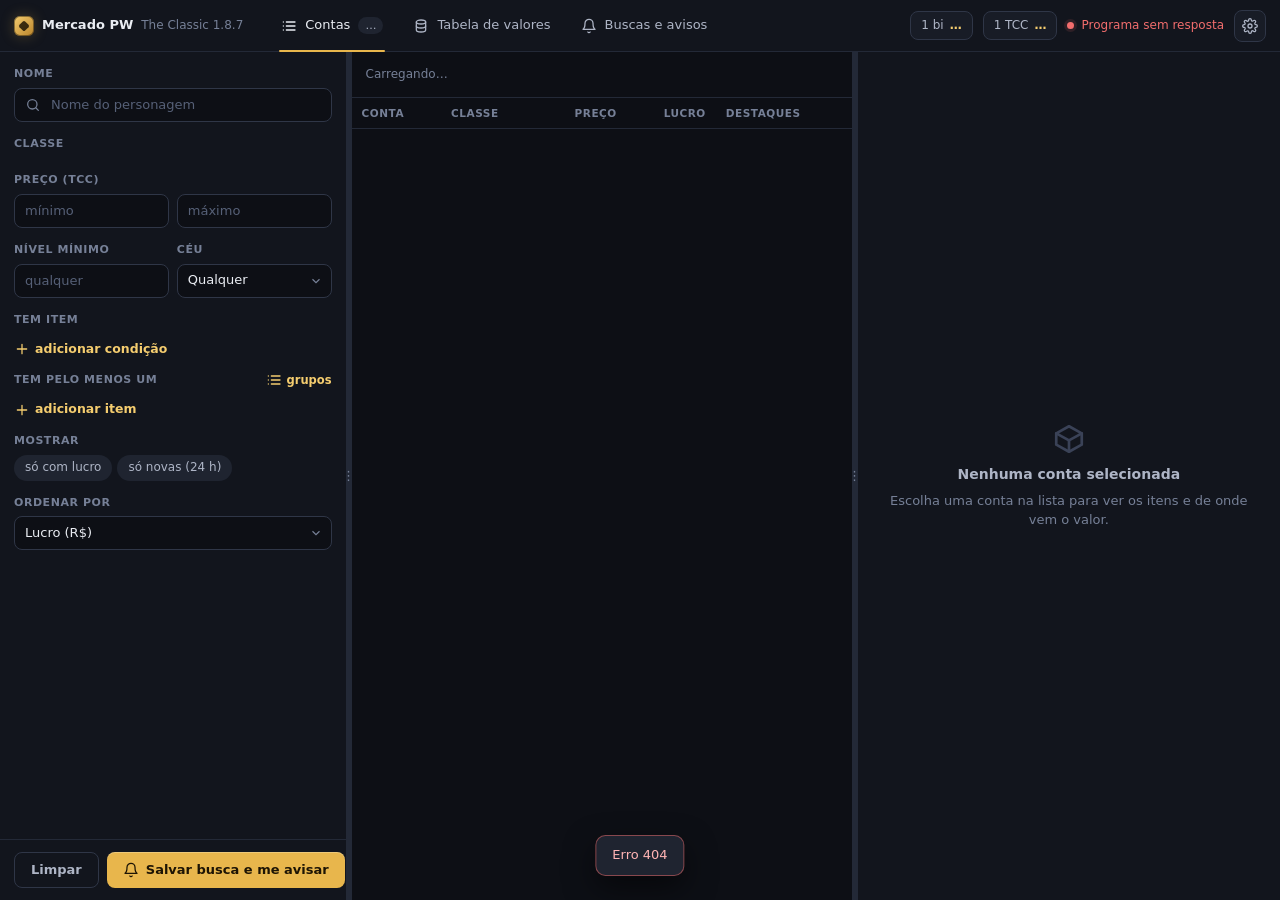
==== commit 6c1c9dfc: "Dados em todos os PCs, grupos de itens e "Tem pelo menos um" - meus-dados.json: tabela de valores, b" ====
--- a/mercado/ui/index.html
+++ b/mercado/ui/index.html
@@ -81,6 +81,16 @@
         <button class="link" id="add-cond"><svg class="ic"><use href="#i-plus"/></svg>adicionar condição</button>
       </div>
       <div class="campo">
+        <div class="campo-topo"><label class="rotulo" title="A conta precisa ter pelo menos um destes itens, qualquer um. Por exemplo, a arma de um rank, que tem um nome em cada classe.">Tem pelo menos um</label>
+          <button class="link fino" id="abrir-grupos" title="Criar e editar grupos de itens, como as armas de um rank"><svg class="ic"><use href="#i-list"/></svg>grupos</button></div>
+        <div class="condicoes" id="f-algum"></div>
+        <div class="seletor-item" id="novo-algum" hidden>
+          <div class="entrada"><svg class="ic"><use href="#i-search"/></svg><input placeholder="Digite o nome do item…" autocomplete="off"></div>
+          <div class="sugestoes"></div>
+        </div>
+        <button class="link" id="add-algum"><svg class="ic"><use href="#i-plus"/></svg>adicionar item</button>
+      </div>
+      <div class="campo">
         <label>Mostrar</label>
         <div class="chips"><button class="chip" id="f-lucro">só com lucro</button><button class="chip" id="f-novas">só novas (24 h)</button></div>
       </div>
@@ -111,7 +121,7 @@
       <table class="tabela">
         <thead><tr>
           <th>Conta</th><th>Classe</th><th class="extra">Céu</th><th class="num" data-ordem="preco" title="Ordenar pelo menor preço">Preço</th>
-          <th class="num" id="col-por-un" data-ordem="preco_item" title="Preço dividido pela soma dos itens pesquisados (TCC por unidade). Clique para ver primeiro o menor." hidden>Por un.</th>
+          <th class="num" id="col-por-un" data-ordem="preco_item" title="Preço dividido pela soma dos itens pesquisados (TCC por unidade). Embaixo, o mesmo com o lance mínimo. Clique para ver primeiro o menor." hidden>Por un.</th>
           <th id="col-pesquisados" data-ordem="itens" title="Unidades de cada item pesquisado e, com mais de um, a soma. Clique para ver primeiro quem tem mais." hidden>Pesquisados</th>
           <th class="num extra" data-ordem="valor" title="Ordenar pelo maior valor estimado">Valor</th><th class="num" data-ordem="lucro_rs" title="Ordenar pelo maior lucro">Lucro</th><th>Destaques</th>
         </tr></thead>
@@ -179,6 +189,8 @@
           <div class="passo" data-campo="intervalo_s" data-min="30" data-max="3600" data-passo="10" data-sufixo=" s"></div></div>
         <div class="opcao"><div><b>Pausa entre aberturas de contas</b><small>Menor carrega a base inicial mais rápido, mas pesa mais no site.</small></div>
           <div class="passo" data-campo="pausa_s" data-min="1" data-max="60" data-passo="1" data-sufixo=" s"></div></div>
+        <div class="opcao"><div><b>Contas lidas ao mesmo tempo</b><small>Com 2, a base inicial carrega em quase metade do tempo, mas o site recebe o dobro de acessos. Se ele recusar algum, volta sozinho para 1.</small></div>
+          <div class="passo" data-campo="leituras_simultaneas" data-min="1" data-max="2" data-passo="1"></div></div>
       </div>
       <div class="secao">
         <div class="secao-titulo"><svg class="ic"><use href="#i-coins"/></svg>Cotações</div>
@@ -196,11 +208,11 @@
         <div class="opcao"><div><b>Abrir o anúncio no navegador</b><small>Abre a página de compra assim que o aviso sai.</small></div>
           <button class="chave" data-campo="aviso_navegador" role="switch"></button></div>
         <details class="opcao-extra">
-          <summary><div><b>Telegram</b><small>Receber os avisos no celular.</small></div><span class="link">Configurar</span></summary>
+          <summary><div><b>Telegram</b><small>Receber os avisos no celular. Fica só neste PC.</small></div><span class="link">Configurar</span></summary>
           <div class="par"><input class="caixa" data-campo="telegram_token" placeholder="Token do bot (@BotFather)"><input class="caixa" data-campo="telegram_chat" placeholder="Seu chat id (@userinfobot)"></div>
         </details>
         <details class="opcao-extra">
-          <summary><div><b>Discord</b><small>Enviar para um canal seu.</small></div><span class="link">Configurar</span></summary>
+          <summary><div><b>Discord</b><small>Enviar para um canal seu. Fica só neste PC.</small></div><span class="link">Configurar</span></summary>
           <input class="caixa" data-campo="discord_webhook" placeholder="URL do webhook do canal">
         </details>
       </div>
@@ -233,6 +245,17 @@
   </div>
 </div>
 
+<div class="fundo-modal" id="modal-grupos" hidden>
+  <div class="modal" role="dialog" aria-labelledby="t-grupos">
+    <div class="modal-topo"><h3 id="t-grupos">Grupos de itens</h3><button class="icone-btn sem-borda" data-fechar><svg class="ic"><use href="#i-x"/></svg></button></div>
+    <div class="modal-corpo">
+      <p class="dim grupos-ajuda">Junte os itens que você busca juntos, como as armas de um rank, que têm um nome em cada classe. Na busca, escolha o grupo no “Tem item” ou no “Tem pelo menos um”: vale qualquer item dele.</p>
+      <div id="lista-grupos"></div>
+    </div>
+    <div class="modal-rodape"><button class="btn fantasma" id="novo-grupo"><svg class="ic"><use href="#i-plus"/></svg>Novo grupo</button><span class="espaco"></span><button class="btn primario" data-fechar>Fechar</button></div>
+  </div>
+</div>
+
 <div class="balao" id="balao" hidden></div>
 <div class="tooltip" id="tooltip" hidden></div>
 <div class="aviso-rapido" id="aviso-rapido" hidden></div>
--- a/mercado/ui/app.css
+++ b/mercado/ui/app.css
@@ -145,6 +145,22 @@
 .sugestao + .sugestao { border-top: 1px solid var(--ln); }
 .sugestao:hover, .sugestao.on { background: var(--s4); }
 .sugestao img { width: 28px; height: 28px; border-radius: 6px; background: #0a0c11; border: 1px solid var(--ln2); flex-shrink: 0; }
+/* Grupos de itens: o ícone de lista faz as vezes do ícone do item */
+.icone-grupo { width: 26px; height: 26px; border-radius: 6px; background: var(--s3); border: 1px solid var(--ln2); color: var(--ouro2); display: inline-flex; align-items: center; justify-content: center; flex-shrink: 0; }
+.sugestao .icone-grupo { width: 28px; height: 28px; }
+.condicao-topo small { flex-shrink: 0; font-size: 11px; color: var(--tx3); }
+.campo-topo { display: flex; align-items: center; justify-content: space-between; gap: 8px; }
+.link.fino { font-size: 11.5px; }
+#lista-grupos { display: flex; flex-direction: column; gap: 10px; }
+.grupos-ajuda { margin: 10px 0 0; font-size: 12.5px; }
+.grupo { background: var(--s2); border: 1px solid var(--ln2); border-radius: 10px; padding: 10px; display: flex; flex-direction: column; gap: 8px; }
+.grupo-topo { display: flex; align-items: center; gap: 8px; }
+.grupo-topo .caixa { flex: 1; min-width: 0; height: 32px; }
+.grupo-itens { display: flex; flex-wrap: wrap; gap: 5px; }
+.grupo-itens .pill img { width: 16px; height: 16px; border-radius: 3px; background: #0a0c11; }
+.grupo-itens .pill button { display: flex; color: var(--tx3); }
+.grupo-itens .pill button:hover { color: var(--tx); }
+.grupo-itens .pill svg.ic { width: 12px; height: 12px; }
 .sugestao div { display: flex; flex-direction: column; min-width: 0; flex: 1; }
 .sugestao b { white-space: nowrap; overflow: hidden; text-overflow: ellipsis; }
 .sugestao small { color: var(--tx3); font-size: 11.5px; }
@@ -239,6 +255,8 @@
 .soma-busca b { color: var(--tx); font-variant-numeric: tabular-nums; }
 #sub-conteudo .origem + .slots { margin-top: 12px; }
 .grupo-secao { font-size: 10.5px; letter-spacing: .06em; text-transform: uppercase; color: var(--tx3); font-weight: 600; margin: 4px 0 -4px; }
+.origem .grupo-secao { margin: 10px 0 0; }  /* "Tem pelo menos um" na aba Pesquisados */
+.nao-tem { font-size: 12px; padding: 4px 0; }
 .pedras { display: flex; flex-direction: column; }
 .pedra { display: flex; align-items: center; gap: 10px; padding: 6px 0; border-bottom: 1px solid var(--ln); }
 .pedra img { width: 26px; height: 26px; }
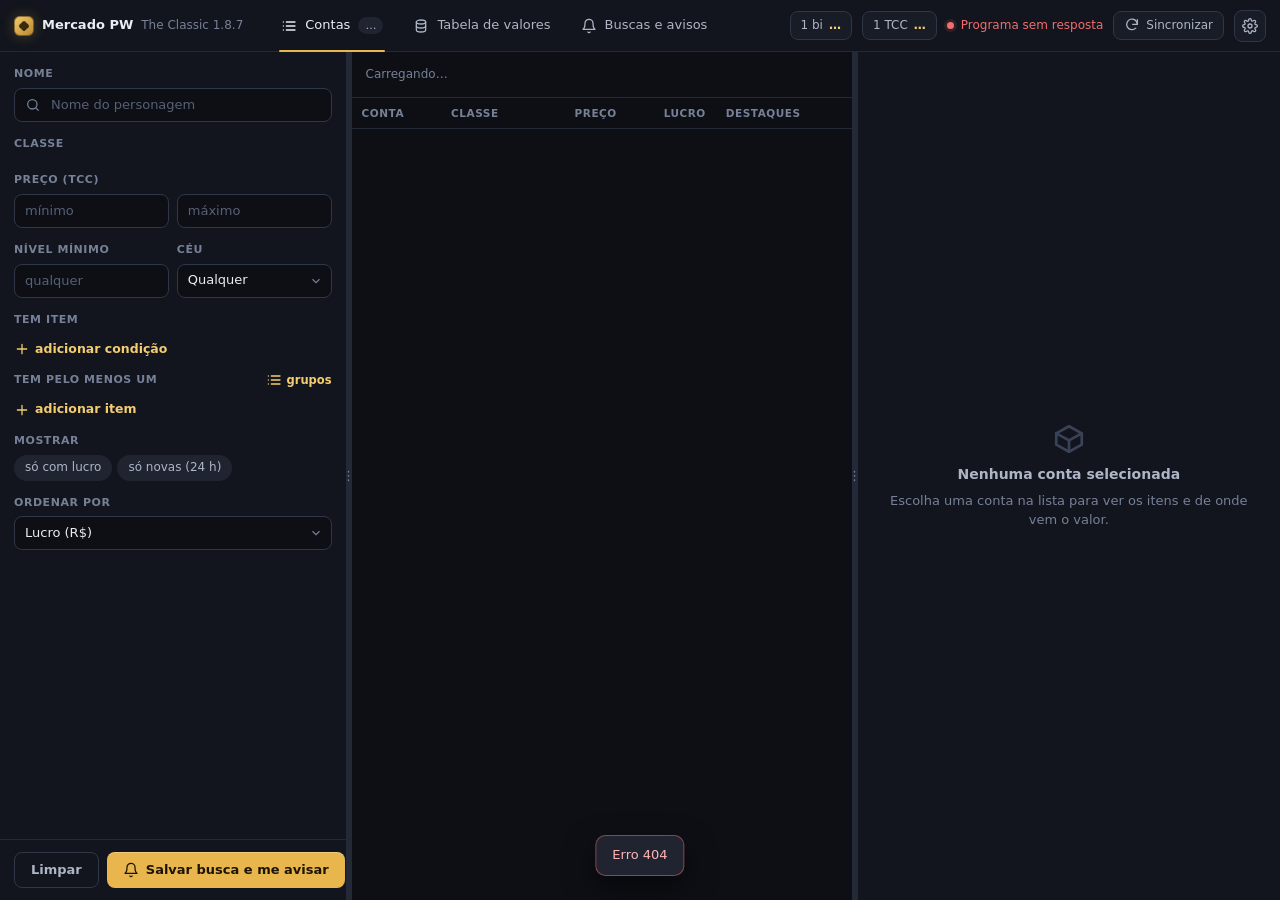
==== commit 8c637ffc: "Botão Sincronizar e lances na lista - Sincronizar (no topo): manda para o GitHub o que mudou no   me" ====
--- a/mercado/ui/index.html
+++ b/mercado/ui/index.html
@@ -45,6 +45,7 @@
     <button class="cotacao" data-config="rs_por_bi" title="Editar a cotação">1 bi <b id="c-bi">…</b></button>
     <button class="cotacao" data-config="rs_por_tcc" title="Editar a cotação">1 TCC <b id="c-tcc">…</b></button>
     <div class="status" id="status" title=""><i></i><span>Conectando…</span></div>
+    <button class="cotacao sincronizar" id="sincronizar" title="Sincronizar com o GitHub: manda o que mudou aqui (tabela de valores, buscas, grupos e configurações) e traz o que mudou no outro PC"><svg class="ic"><use href="#i-refresh"/></svg><span>Sincronizar</span></button>
     <button class="icone-btn" id="abrir-config" title="Configurações"><svg class="ic"><use href="#i-gear"/></svg></button>
   </div>
 </header>
--- a/mercado/ui/app.css
+++ b/mercado/ui/app.css
@@ -50,6 +50,12 @@
 .cotacao { display: flex; align-items: center; gap: 6px; padding: 5px 10px; border: 1px solid var(--ln2); border-radius: 8px; font-size: 12px; color: var(--tx2); background: var(--s2); }
 .cotacao:hover { border-color: var(--ouro); }
 .cotacao b { color: var(--ouro2); font-variant-numeric: tabular-nums; }
+/* Sincronizar: um ponto dourado quando há mudanças daqui ainda não enviadas; o ícone gira enquanto sincroniza */
+.sincronizar { position: relative; }
+.sincronizar.pendente::after { content: ''; position: absolute; top: -3px; right: -3px; width: 8px; height: 8px; border-radius: 50%; background: var(--ouro); box-shadow: 0 0 0 2px var(--bg); }
+.sincronizar:disabled { opacity: .7; cursor: default; }
+.sincronizar:disabled svg { animation: girar 1s linear infinite; }
+@keyframes girar { to { transform: rotate(360deg); } }
 .status { display: flex; align-items: center; gap: 7px; font-size: 12px; color: var(--tx3); white-space: nowrap; }
 .status i { width: 7px; height: 7px; border-radius: 50%; background: var(--tx3); }
 .status.ok i { background: var(--ok); box-shadow: 0 0 0 3px var(--ok-bg); }
@@ -199,6 +205,9 @@
 .tabela td.conta .selo { margin-left: 0; }
 .tabela .sub { display: block; font-size: 11px; color: var(--tx3); font-weight: 400; }
 .tabela .lucro b { display: block; }
+/* Lance recebido: dourado; lance novo (últimos 30 min), verde */
+.tabela .sub.lance, .dinheiro-grade small.lance { color: var(--ouro2); }
+.tabela .sub.lance.novo, .dinheiro-grade small.lance.novo { color: var(--ok); font-weight: 600; }
 .tabela .destaques { display: flex; gap: 4px; flex-wrap: nowrap; overflow: hidden; max-width: 260px; }
 .tabela .destaques .pill { flex-shrink: 1; min-width: 0; overflow: hidden; text-overflow: ellipsis; display: block; line-height: 22px; }
 /* Pesquisados: a soma e cada item em colunas próprias (o título abrange todas), mais juntas entre si */
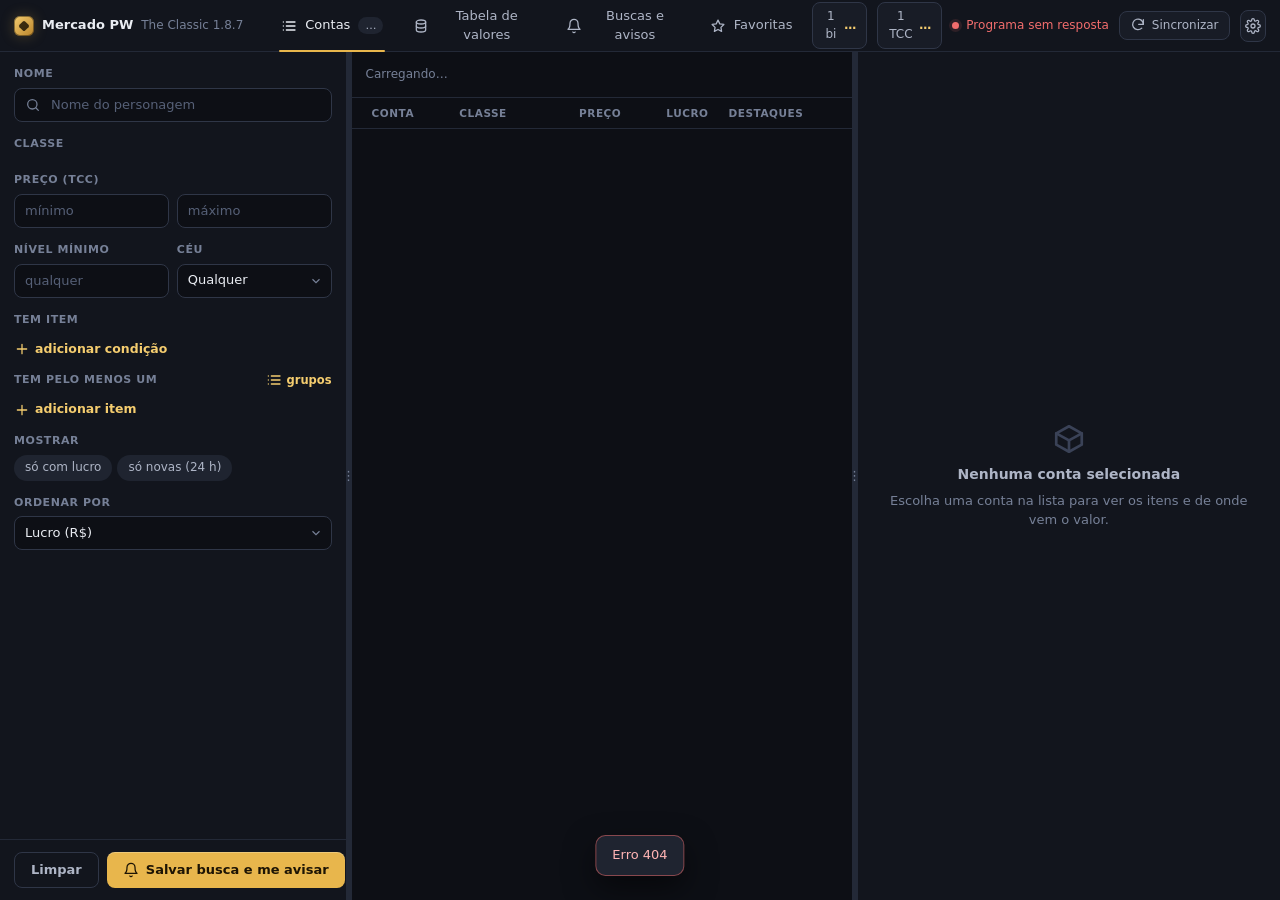
==== commit 492a6b0a: "Favoritas: acompanhar contas e avisar venda ou retirada - Estrela na lista e botão Favoritar nos det" ====
--- a/mercado/ui/index.html
+++ b/mercado/ui/index.html
@@ -31,6 +31,7 @@
     <symbol id="i-filter" viewBox="0 0 24 24"><path d="M3 5h18l-7 8v6l-4 2v-8Z"/></symbol>
     <symbol id="i-box" viewBox="0 0 24 24"><path d="m21 8-9-5-9 5 9 5z"/><path d="M3 8v8l9 5 9-5V8"/><path d="M12 13v8"/></symbol>
     <symbol id="i-play" viewBox="0 0 24 24"><path d="M7 5v14l11-7z"/></symbol>
+    <symbol id="i-star" viewBox="0 0 24 24"><path d="m12 3.2 2.7 5.6 6.1.9-4.4 4.3 1 6.1L12 17.2l-5.4 2.9 1-6.1-4.4-4.3 6.1-.9Z"/></symbol>
   </defs>
 </svg>
 
@@ -40,6 +41,7 @@
     <button class="aba on" data-aba="contas" role="tab"><svg class="ic"><use href="#i-list"/></svg>Contas <span class="contador" id="n-contas">…</span></button>
     <button class="aba" data-aba="valores" role="tab"><svg class="ic"><use href="#i-coins"/></svg>Tabela de valores</button>
     <button class="aba" data-aba="buscas" role="tab"><svg class="ic"><use href="#i-bell"/></svg>Buscas e avisos <span class="contador ouro" id="n-buscas" hidden></span></button>
+    <button class="aba" data-aba="favoritas" role="tab"><svg class="ic"><use href="#i-star"/></svg>Favoritas <span class="contador" id="n-favoritas" hidden></span></button>
   </nav>
   <div class="topo-dir">
     <button class="cotacao" data-config="rs_por_bi" title="Editar a cotação">1 bi <b id="c-bi">…</b></button>
@@ -49,7 +51,8 @@
     <button class="icone-btn" id="abrir-config" title="Configurações"><svg class="ic"><use href="#i-gear"/></svg></button>
   </div>
 </header>
-<div class="carga" id="carga" hidden><div class="carga-barra"><i></i></div><span></span></div>
+<div class="carga" id="carga" hidden><div class="carga-barra"><i></i></div><span></span>
+  <button class="chip" id="ler-primeiro" hidden title="Lê antes as contas ainda não lidas que podem bater com os filtros escolhidos, das mais baratas às mais caras. As outras vêm depois, sozinhas.">Ler primeiro as destes filtros</button></div>
 <div class="faixa" id="faixa" hidden><svg class="ic"><use href="#i-info"/></svg><span></span></div>
 
 <!-- ============================ CONTAS ============================ -->
@@ -73,7 +76,7 @@
         <div class="campo"><label for="f-ceu">Céu</label><select id="f-ceu" class="caixa"><option value="">Qualquer</option></select></div>
       </div>
       <div class="campo">
-        <label>Tem item</label>
+        <label title="A conta precisa ter todos estes itens. Um grupo aqui exige todos os itens dele, como as cartas de um combo.">Tem item</label>
         <div class="condicoes" id="f-itens"></div>
         <div class="seletor-item" id="novo-item" hidden>
           <div class="entrada"><svg class="ic"><use href="#i-search"/></svg><input placeholder="Digite o nome do item…" autocomplete="off"></div>
@@ -83,7 +86,7 @@
       </div>
       <div class="campo">
         <div class="campo-topo"><label class="rotulo" title="A conta precisa ter pelo menos um destes itens, qualquer um. Por exemplo, a arma de um rank, que tem um nome em cada classe.">Tem pelo menos um</label>
-          <button class="link fino" id="abrir-grupos" title="Criar e editar grupos de itens, como as armas de um rank"><svg class="ic"><use href="#i-list"/></svg>grupos</button></div>
+          <button class="link fino" id="abrir-grupos" title="Criar e editar grupos de itens, como as cartas de um combo ou as armas de um rank"><svg class="ic"><use href="#i-list"/></svg>grupos</button></div>
         <div class="condicoes" id="f-algum"></div>
         <div class="seletor-item" id="novo-algum" hidden>
           <div class="entrada"><svg class="ic"><use href="#i-search"/></svg><input placeholder="Digite o nome do item…" autocomplete="off"></div>
@@ -121,7 +124,7 @@
     <div class="tabela-rolagem" id="rolagem">
       <table class="tabela">
         <thead><tr>
-          <th>Conta</th><th>Classe</th><th class="extra">Céu</th><th class="num" data-ordem="preco" title="Ordenar pelo menor preço">Preço</th>
+          <th class="col-estrela"></th><th>Conta</th><th>Classe</th><th class="extra">Céu</th><th class="num" data-ordem="preco" title="Ordenar pelo menor preço">Preço</th>
           <th class="num" id="col-por-un" data-ordem="preco_item" title="Preço dividido pela soma dos itens pesquisados (TCC por unidade). Embaixo, o mesmo com o lance mínimo. Clique para ver primeiro o menor." hidden>Por un.</th>
           <th id="col-pesquisados" data-ordem="itens" title="Unidades de cada item pesquisado e, com mais de um, a soma. Clique para ver primeiro quem tem mais." hidden>Pesquisados</th>
           <th class="num extra" data-ordem="valor" title="Ordenar pelo maior valor estimado">Valor</th><th class="num" data-ordem="lucro_rs" title="Ordenar pelo maior lucro">Lucro</th><th>Destaques</th>
@@ -179,6 +182,23 @@
   </div>
 </main>
 
+<!-- ============================ FAVORITAS ============================ -->
+<!-- O painel de detalhes (#detalhes) é o mesmo da aba Contas: vem para cá quando esta aba abre (trocarAba). -->
+<main class="vista" id="v-favoritas">
+  <section class="lista painel">
+    <div class="lista-topo"><div id="resumo-fav" class="resumo">Carregando…</div></div>
+    <div class="tabela-rolagem">
+      <table class="tabela">
+        <thead><tr>
+          <th class="col-estrela"></th><th>Conta</th><th>Classe</th><th class="num">Preço</th><th>Situação</th><th>Desde</th>
+        </tr></thead>
+        <tbody id="linhas-fav"></tbody>
+      </table>
+      <div class="vazio" id="fav-vazia" hidden><b>Nenhuma favorita ainda.</b>Clique na ☆ ao lado do nome de uma conta, na aba Contas ou nos detalhes. O programa avisa quando ela baixar de preço, receber lance ou sair do mercado, e diz se foi vendida.</div>
+    </div>
+  </section>
+</main>
+
 <!-- ============================ JANELAS ============================ -->
 <div class="fundo-modal" id="modal-config" hidden>
   <div class="modal" role="dialog" aria-labelledby="t-config">
@@ -190,8 +210,8 @@
           <div class="passo" data-campo="intervalo_s" data-min="30" data-max="3600" data-passo="10" data-sufixo=" s"></div></div>
         <div class="opcao"><div><b>Pausa entre aberturas de contas</b><small>Menor carrega a base inicial mais rápido, mas pesa mais no site.</small></div>
           <div class="passo" data-campo="pausa_s" data-min="1" data-max="60" data-passo="1" data-sufixo=" s"></div></div>
-        <div class="opcao"><div><b>Contas lidas ao mesmo tempo</b><small>Com 2, a base inicial carrega em quase metade do tempo, mas o site recebe o dobro de acessos. Se ele recusar algum, volta sozinho para 1.</small></div>
-          <div class="passo" data-campo="leituras_simultaneas" data-min="1" data-max="2" data-passo="1"></div></div>
+        <div class="opcao"><div><b>Contas lidas ao mesmo tempo</b><small>De 1 a 8. Mais contas carregam a base inicial mais rápido, mas o site recebe mais acessos ao mesmo tempo. Se ele recusar algum, volta sozinho para 1.</small></div>
+          <div class="passo" data-campo="leituras_simultaneas" data-min="1" data-max="8" data-passo="1"></div></div>
       </div>
       <div class="secao">
         <div class="secao-titulo"><svg class="ic"><use href="#i-coins"/></svg>Cotações</div>
@@ -250,7 +270,7 @@
   <div class="modal" role="dialog" aria-labelledby="t-grupos">
     <div class="modal-topo"><h3 id="t-grupos">Grupos de itens</h3><button class="icone-btn sem-borda" data-fechar><svg class="ic"><use href="#i-x"/></svg></button></div>
     <div class="modal-corpo">
-      <p class="dim grupos-ajuda">Junte os itens que você busca juntos, como as armas de um rank, que têm um nome em cada classe. Na busca, escolha o grupo no “Tem item” ou no “Tem pelo menos um”: vale qualquer item dele.</p>
+      <p class="dim grupos-ajuda">Junte os itens que você busca juntos. No “Tem item”, a conta precisa ter todos os itens do grupo, como as cartas de um combo. No “Tem pelo menos um”, basta um deles, como a arma de um rank, que tem um nome em cada classe.</p>
       <div id="lista-grupos"></div>
     </div>
     <div class="modal-rodape"><button class="btn fantasma" id="novo-grupo"><svg class="ic"><use href="#i-plus"/></svg>Novo grupo</button><span class="espaco"></span><button class="btn primario" data-fechar>Fechar</button></div>
--- a/mercado/ui/app.css
+++ b/mercado/ui/app.css
@@ -66,6 +66,8 @@
 .icone-btn.pequeno { width: 28px; height: 28px; }
 .icone-btn.sem-borda { border: 0; background: none; }
 .carga { display: flex; align-items: center; gap: 12px; padding: 6px 16px; background: var(--s1); border-bottom: 1px solid var(--ln); font-size: 12px; color: var(--tx2); }
+.carga > span { flex: 1; }
+.carga .chip { height: 22px; font-size: 11.5px; white-space: nowrap; }
 .carga-barra { flex: 0 0 220px; height: 5px; border-radius: 5px; background: var(--s3); overflow: hidden; }
 .carga-barra i { display: block; height: 100%; width: 0; background: linear-gradient(90deg, #b9832a, var(--ouro2)); border-radius: 5px; transition: width .6s ease; }
 .faixa { display: flex; align-items: center; gap: 10px; padding: 8px 16px; background: var(--ruim-bg); color: #ffb4b4; border-bottom: 1px solid rgba(242,109,109,.3); font-size: 12.5px; }
@@ -246,7 +248,7 @@
 .origem-linha div { flex: 1; min-width: 0; display: flex; flex-direction: column; }
 .origem-linha small { color: var(--tx3); font-size: 11.5px; }
 .origem-linha .num { display: flex; flex-direction: column; align-items: flex-end; }
-.sub-abas { display: flex; gap: 2px; border-bottom: 1px solid var(--ln); overflow-x: auto; }
+.sub-abas { display: flex; flex-wrap: wrap; gap: 2px; border-bottom: 1px solid var(--ln); }
 .sub-abas button { padding: 7px 10px; color: var(--tx3); font-size: 12.5px; position: relative; white-space: nowrap; }
 .sub-abas button:hover { color: var(--tx2); }
 .sub-abas button.on { color: var(--tx); }
@@ -271,12 +273,33 @@
 .pedra img { width: 26px; height: 26px; }
 .pedra div { flex: 1; display: flex; flex-direction: column; }
 .pedra small { color: var(--tx3); }
+.resumo-runas { margin: 0 0 4px; padding: 0 0 8px; border-top: 0; border-bottom: 1px solid var(--ln); }
+.selo-runa { font-size: 10.5px; padding: 2px 7px; border-radius: 99px; color: var(--ouro); border: 1px solid color-mix(in srgb, var(--ouro) 40%, transparent); white-space: nowrap; }
 .det-acoes { display: flex; gap: 8px; }
 .det-acoes .btn { flex: 1; }
 .det-vazio { flex: 1; display: flex; flex-direction: column; align-items: center; justify-content: center; gap: 8px; padding: 40px 28px; text-align: center; color: var(--tx3); }
 .det-vazio svg { width: 34px; height: 34px; color: #3a4257; }
 .det-vazio b { color: var(--tx2); font-size: 14px; }
 .aguardando { background: var(--s2); border: 1px dashed var(--ln2); border-radius: 10px; padding: 14px; display: flex; flex-direction: column; gap: 10px; color: var(--tx2); }
+.aguardando.confirmando { border-color: color-mix(in srgb, var(--ouro) 45%, transparent); }
+
+/* favoritas: a estrela na lista e nos detalhes, e a aba (a lista dela e o mesmo painel de detalhes da aba Contas) */
+#v-favoritas { grid-template-columns: minmax(0, 1fr) var(--w-detalhes); }
+#v-favoritas .detalhes { border-left: 1px solid var(--ln); }
+#v-favoritas #recolher { display: none; }
+.tabela th.col-estrela, .tabela td.col-estrela { width: 1%; padding-right: 0; }
+.estrela { display: inline-flex; padding: 2px; color: var(--tx3); opacity: .45; }
+.tabela tbody tr:hover .estrela { opacity: .8; }
+.estrela:hover, .tabela tbody tr:hover .estrela:hover { color: var(--ouro2); opacity: 1; }
+.estrela.on, .tabela tbody tr:hover .estrela.on { color: var(--ouro); opacity: 1; }
+.estrela.on svg, .btn.favoritar.on svg { fill: currentColor; }
+.btn.favoritar.on { color: var(--ouro2); border-color: color-mix(in srgb, var(--ouro) 45%, transparent); }
+.det-topo #favoritar { margin-left: auto; }
+.det-topo #favoritar + .icone-btn { margin-left: 0; }
+.situacao.confirmando { color: var(--ouro2); }
+.situacao.retirada, .situacao.vendida { color: var(--tx3); }
+.situacao.recente { color: var(--ok); font-weight: 600; }
+.tabela tbody tr.fora .nome { color: var(--tx2); }
 
 /* ------------------------------------------------------------ páginas (valores, buscas) */
 .pagina { overflow-y: auto; }
@@ -332,6 +355,10 @@
 .impacto span { font-size: 11px; color: var(--tx3); }
 .impacto b { font-variant-numeric: tabular-nums; }
 .form-acoes { display: flex; gap: 8px; justify-content: flex-end; }
+.form-grupos { display: flex; flex-direction: column; gap: 10px; padding-top: 14px; border-top: 1px solid var(--ln); }
+.form-grupos > div:first-child { display: flex; flex-direction: column; gap: 2px; font-size: 12.5px; }
+.form-grupos small { color: var(--tx3); font-size: 11.5px; }
+.form-grupos-acoes { display: flex; align-items: center; gap: 14px; flex-wrap: wrap; }
 .erro-form { color: #ffb4b4; font-size: 12px; }
 .grade-buscas { display: grid; grid-template-columns: minmax(0, 1.1fr) minmax(0, 1fr); gap: 16px; align-items: start; }
 .titulo-secao { font-size: 11px; letter-spacing: .06em; text-transform: uppercase; color: var(--tx3); font-weight: 600; margin: 0 0 8px; }
